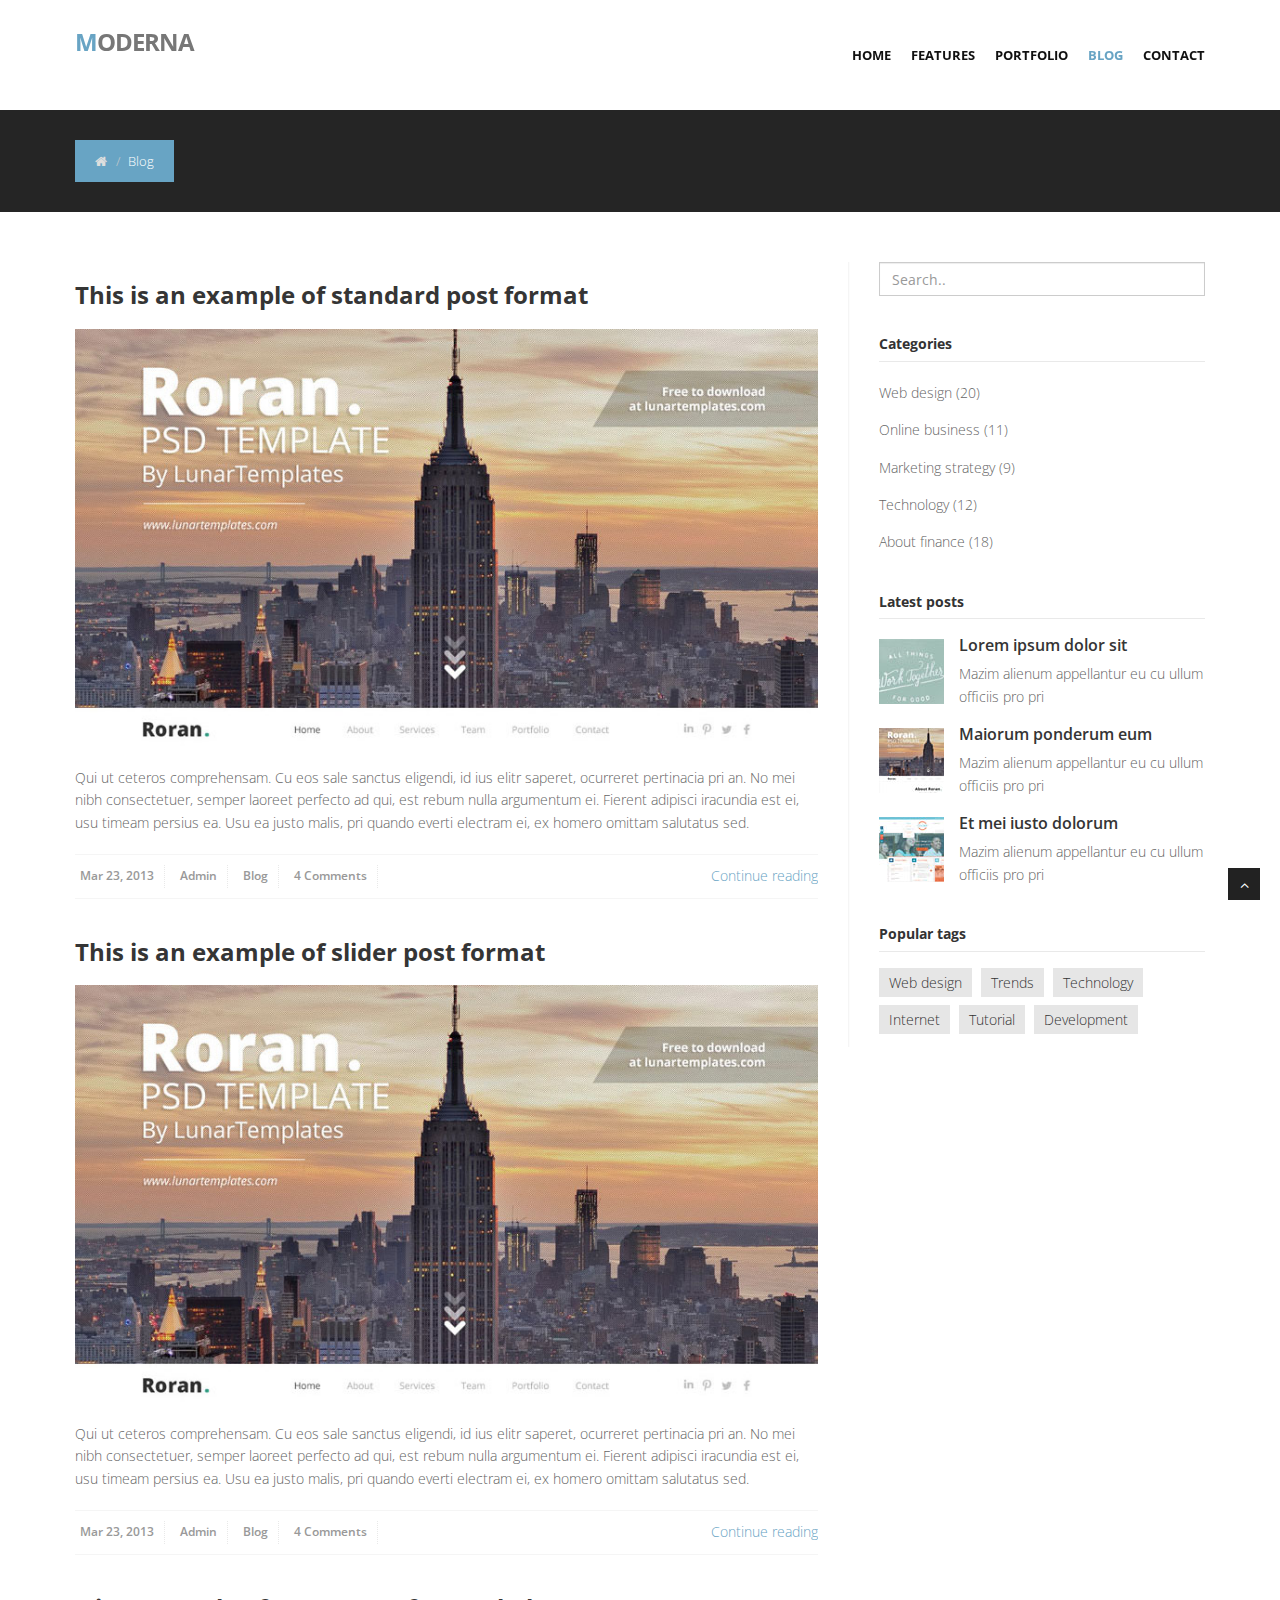
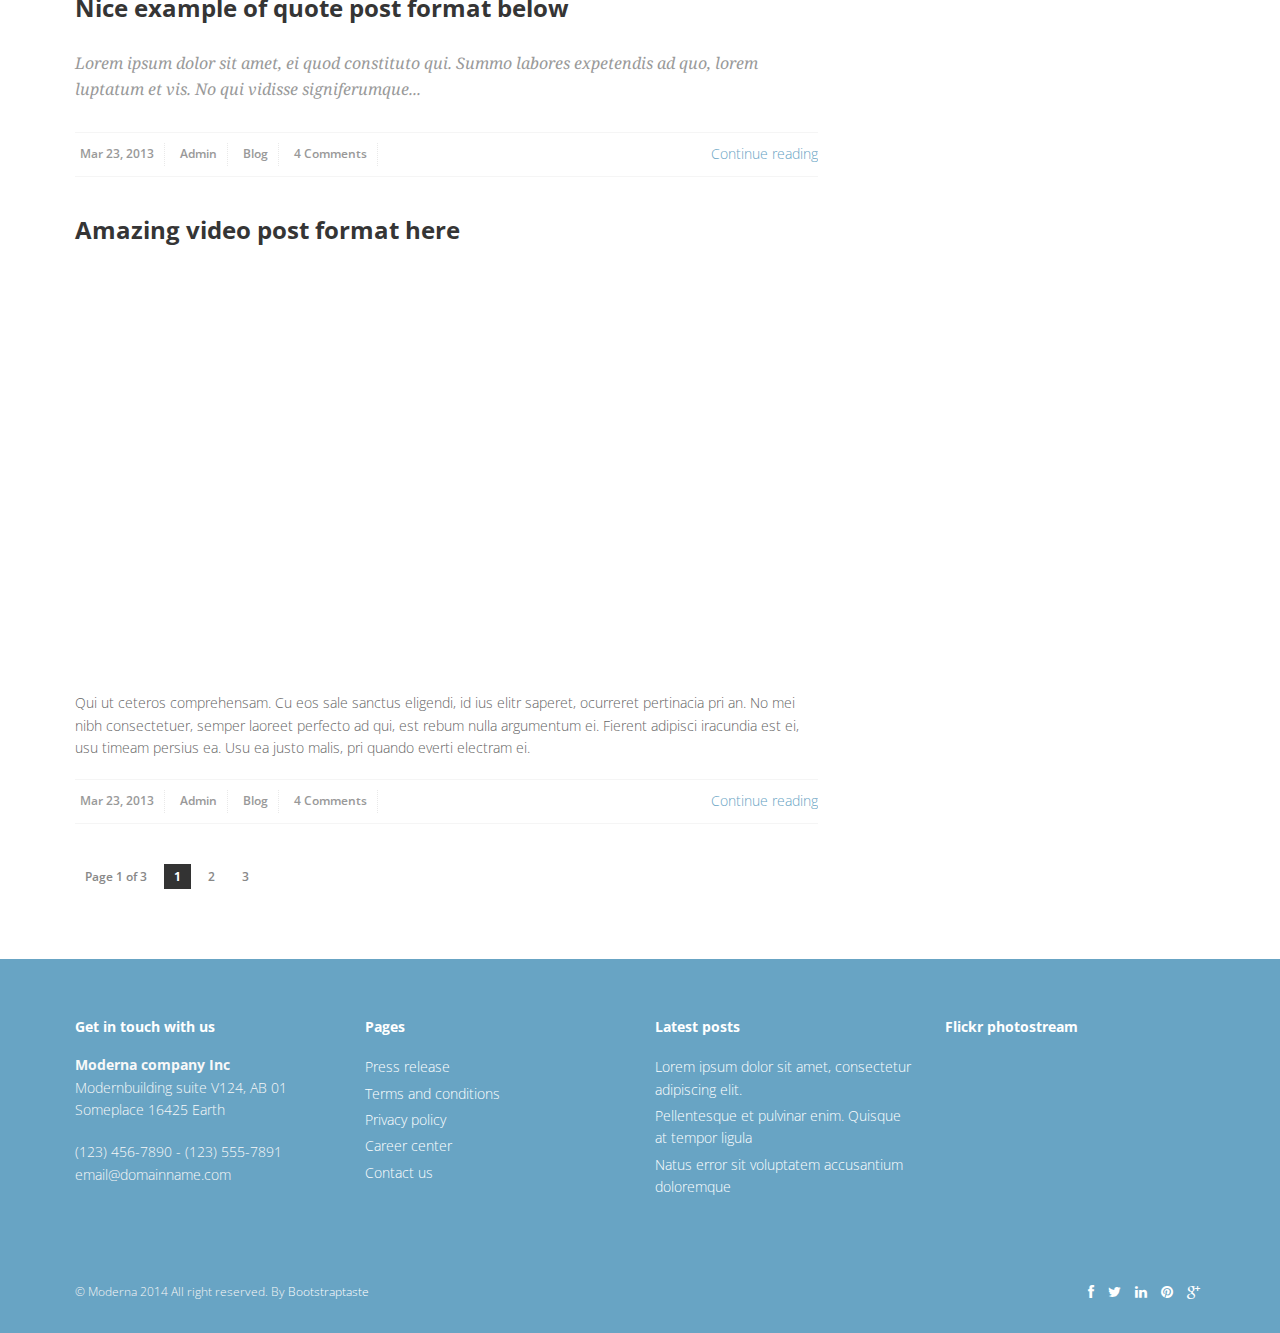
==== blog.html @ 5459f808 "For real changed it to a working template" ====
<!DOCTYPE html>
<html lang="en">
<head>
<meta charset="utf-8">
<title>Moderna - Bootstrap 3 flat corporate template</title>
<meta name="viewport" content="width=device-width, initial-scale=1.0" />
<meta name="description" content="" />
<meta name="author" content="http://bootstraptaste.com" />
<!-- css -->
<link href="css/bootstrap.min.css" rel="stylesheet" />
<link href="css/fancybox/jquery.fancybox.css" rel="stylesheet">
<link href="css/jcarousel.css" rel="stylesheet" />
<link href="css/flexslider.css" rel="stylesheet" />
<link href="css/style.css" rel="stylesheet" />


<!-- Theme skin -->
<link href="skins/default.css" rel="stylesheet" />

<!-- HTML5 shim, for IE6-8 support of HTML5 elements -->
<!--[if lt IE 9]>
      <script src="http://html5shim.googlecode.com/svn/trunk/html5.js"></script>
    <![endif]-->

</head>
<body>
<div id="wrapper">
	<!-- start header -->
	<header>
        <div class="navbar navbar-default navbar-static-top">
            <div class="container">
                <div class="navbar-header">
                    <button type="button" class="navbar-toggle" data-toggle="collapse" data-target=".navbar-collapse">
                        <span class="icon-bar"></span>
                        <span class="icon-bar"></span>
                        <span class="icon-bar"></span>
                    </button>
                    <a class="navbar-brand" href="index.html"><span>M</span>oderna</a>
                </div>
                <div class="navbar-collapse collapse ">
                    <ul class="nav navbar-nav">
                        <li><a href="index.html">Home</a></li>
                        <li class="dropdown ">
                            <a href="#" class="dropdown-toggle " data-toggle="dropdown" data-hover="dropdown" data-delay="0" data-close-others="false">Features <b class=" icon-angle-down"></b></a>
                            <ul class="dropdown-menu">
                                <li><a href="typography.html">Typography</a></li>
                                <li><a href="components.html">Components</a></li>
								<li><a href="pricingbox.html">Pricing box</a></li>
                            </ul>
                        </li>
                        <li><a href="portfolio.html">Portfolio</a></li>
                        <li class="active"><a href="blog.html">Blog</a></li>
                        <li><a href="contact.html">Contact</a></li>
                    </ul>
                </div>
            </div>
        </div>
	</header>
	<!-- end header -->
	<section id="inner-headline">
	<div class="container">
		<div class="row">
			<div class="col-lg-12">
				<ul class="breadcrumb">
					<li><a href="#"><i class="fa fa-home"></i></a><i class="icon-angle-right"></i></li>
					<li class="active">Blog</li>
				</ul>
			</div>
		</div>
	</div>
	</section>
	<section id="content">
	<div class="container">
		<div class="row">
			<div class="col-lg-8">
				<article>
						<div class="post-image">
							<div class="post-heading">
								<h3><a href="#">This is an example of standard post format</a></h3>
							</div>
							<img src="img/dummies/blog/img1.jpg" alt="" />
						</div>
						<p>
							 Qui ut ceteros comprehensam. Cu eos sale sanctus eligendi, id ius elitr saperet, ocurreret pertinacia pri an. No mei nibh consectetuer, semper laoreet perfecto ad qui, est rebum nulla argumentum ei. Fierent adipisci iracundia est ei, usu timeam persius ea. Usu ea justo malis, pri quando everti electram ei, ex homero omittam salutatus sed.
						</p>
						<div class="bottom-article">
							<ul class="meta-post">
								<li><i class="icon-calendar"></i><a href="#"> Mar 23, 2013</a></li>
								<li><i class="icon-user"></i><a href="#"> Admin</a></li>
								<li><i class="icon-folder-open"></i><a href="#"> Blog</a></li>
								<li><i class="icon-comments"></i><a href="#">4 Comments</a></li>
							</ul>
							<a href="#" class="pull-right">Continue reading <i class="icon-angle-right"></i></a>
						</div>
				</article>
				<article>
						<div class="post-slider">
							<div class="post-heading">
								<h3><a href="#">This is an example of slider post format</a></h3>
							</div>
							<!-- start flexslider -->
							<div id="post-slider" class="flexslider">
								<ul class="slides">
									<li>
									<img src="img/dummies/blog/img1.jpg" alt="" />
									</li>
									<li>
									<img src="img/dummies/blog/img2.jpg" alt="" />
									</li>
									<li>
									<img src="img/dummies/blog/img3.jpg" alt="" />
									</li>
								</ul>
							</div>
							<!-- end flexslider -->
						</div>
						<p>
							 Qui ut ceteros comprehensam. Cu eos sale sanctus eligendi, id ius elitr saperet, ocurreret pertinacia pri an. No mei nibh consectetuer, semper laoreet perfecto ad qui, est rebum nulla argumentum ei. Fierent adipisci iracundia est ei, usu timeam persius ea. Usu ea justo malis, pri quando everti electram ei, ex homero omittam salutatus sed.
						</p>
						<div class="bottom-article">
							<ul class="meta-post">
								<li><i class="icon-calendar"></i><a href="#"> Mar 23, 2013</a></li>
								<li><i class="icon-user"></i><a href="#"> Admin</a></li>
								<li><i class="icon-folder-open"></i><a href="#"> Blog</a></li>
								<li><i class="icon-comments"></i><a href="#">4 Comments</a></li>
							</ul>
							<a href="#" class="pull-right">Continue reading <i class="icon-angle-right"></i></a>
						</div>
				</article>
				<article>
						<div class="post-quote">
							<div class="post-heading">
								<h3><a href="#">Nice example of quote post format below</a></h3>
							</div>
							<blockquote>
								<i class="icon-quote-left"></i> Lorem ipsum dolor sit amet, ei quod constituto qui. Summo labores expetendis ad quo, lorem luptatum et vis. No qui vidisse signiferumque...
							</blockquote>
						</div>
						<div class="bottom-article">
							<ul class="meta-post">
								<li><i class="icon-calendar"></i><a href="#"> Mar 23, 2013</a></li>
								<li><i class="icon-user"></i><a href="#"> Admin</a></li>
								<li><i class="icon-folder-open"></i><a href="#"> Blog</a></li>
								<li><i class="icon-comments"></i><a href="#">4 Comments</a></li>
							</ul>
							<a href="#" class="pull-right">Continue reading <i class="icon-angle-right"></i></a>
						</div>
				</article>
				<article>
						<div class="post-video">
							<div class="post-heading">
								<h3><a href="#">Amazing video post format here</a></h3>
							</div>
							<div class="video-container">
								<iframe src="http://player.vimeo.com/video/30585464?title=0&amp;byline=0">
								</iframe>
							</div>
						</div>
						<p>
							 Qui ut ceteros comprehensam. Cu eos sale sanctus eligendi, id ius elitr saperet, ocurreret pertinacia pri an. No mei nibh consectetuer, semper laoreet perfecto ad qui, est rebum nulla argumentum ei. Fierent adipisci iracundia est ei, usu timeam persius ea. Usu ea justo malis, pri quando everti electram ei.
						</p>
						<div class="bottom-article">
							<ul class="meta-post">
								<li><i class="icon-calendar"></i><a href="#"> Mar 23, 2013</a></li>
								<li><i class="icon-user"></i><a href="#"> Admin</a></li>
								<li><i class="icon-folder-open"></i><a href="#"> Blog</a></li>
								<li><i class="icon-comments"></i><a href="#">4 Comments</a></li>
							</ul>
							<a href="#" class="pull-right">Continue reading <i class="icon-angle-right"></i></a>
						</div>
				</article>
				<div id="pagination">
					<span class="all">Page 1 of 3</span>
					<span class="current">1</span>
					<a href="#" class="inactive">2</a>
					<a href="#" class="inactive">3</a>
				</div>
			</div>
			<div class="col-lg-4">
				<aside class="right-sidebar">
				<div class="widget">
					<form class="form-search">
						<input class="form-control" type="text" placeholder="Search..">
					</form>
				</div>
				<div class="widget">
					<h5 class="widgetheading">Categories</h5>
					<ul class="cat">
						<li><i class="icon-angle-right"></i><a href="#">Web design</a><span> (20)</span></li>
						<li><i class="icon-angle-right"></i><a href="#">Online business</a><span> (11)</span></li>
						<li><i class="icon-angle-right"></i><a href="#">Marketing strategy</a><span> (9)</span></li>
						<li><i class="icon-angle-right"></i><a href="#">Technology</a><span> (12)</span></li>
						<li><i class="icon-angle-right"></i><a href="#">About finance</a><span> (18)</span></li>
					</ul>
				</div>
				<div class="widget">
					<h5 class="widgetheading">Latest posts</h5>
					<ul class="recent">
						<li>
						<img src="img/dummies/blog/65x65/thumb1.jpg" class="pull-left" alt="" />
						<h6><a href="#">Lorem ipsum dolor sit</a></h6>
						<p>
							 Mazim alienum appellantur eu cu ullum officiis pro pri
						</p>
						</li>
						<li>
						<a href="#"><img src="img/dummies/blog/65x65/thumb2.jpg" class="pull-left" alt="" /></a>
						<h6><a href="#">Maiorum ponderum eum</a></h6>
						<p>
							 Mazim alienum appellantur eu cu ullum officiis pro pri
						</p>
						</li>
						<li>
						<a href="#"><img src="img/dummies/blog/65x65/thumb3.jpg" class="pull-left" alt="" /></a>
						<h6><a href="#">Et mei iusto dolorum</a></h6>
						<p>
							 Mazim alienum appellantur eu cu ullum officiis pro pri
						</p>
						</li>
					</ul>
				</div>
				<div class="widget">
					<h5 class="widgetheading">Popular tags</h5>
					<ul class="tags">
						<li><a href="#">Web design</a></li>
						<li><a href="#">Trends</a></li>
						<li><a href="#">Technology</a></li>
						<li><a href="#">Internet</a></li>
						<li><a href="#">Tutorial</a></li>
						<li><a href="#">Development</a></li>
					</ul>
				</div>
				</aside>
			</div>
		</div>
	</div>
	</section>
	<footer>
	<div class="container">
		<div class="row">
			<div class="col-lg-3">
				<div class="widget">
					<h5 class="widgetheading">Get in touch with us</h5>
					<address>
					<strong>Moderna company Inc</strong><br>
					 Modernbuilding suite V124, AB 01<br>
					 Someplace 16425 Earth </address>
					<p>
						<i class="icon-phone"></i> (123) 456-7890 - (123) 555-7891 <br>
						<i class="icon-envelope-alt"></i> email@domainname.com
					</p>
				</div>
			</div>
			<div class="col-lg-3">
				<div class="widget">
					<h5 class="widgetheading">Pages</h5>
					<ul class="link-list">
						<li><a href="#">Press release</a></li>
						<li><a href="#">Terms and conditions</a></li>
						<li><a href="#">Privacy policy</a></li>
						<li><a href="#">Career center</a></li>
						<li><a href="#">Contact us</a></li>
					</ul>
				</div>
			</div>
			<div class="col-lg-3">
				<div class="widget">
					<h5 class="widgetheading">Latest posts</h5>
					<ul class="link-list">
						<li><a href="#">Lorem ipsum dolor sit amet, consectetur adipiscing elit.</a></li>
						<li><a href="#">Pellentesque et pulvinar enim. Quisque at tempor ligula</a></li>
						<li><a href="#">Natus error sit voluptatem accusantium doloremque</a></li>
					</ul>
				</div>
			</div>
			<div class="col-lg-3">
				<div class="widget">
					<h5 class="widgetheading">Flickr photostream</h5>
					<div class="flickr_badge">
						<script type="text/javascript" src="http://www.flickr.com/badge_code_v2.gne?count=8&amp;display=random&amp;size=s&amp;layout=x&amp;source=user&amp;user=34178660@N03"></script>
					</div>
					<div class="clear">
					</div>
				</div>
			</div>
		</div>
	</div>
	<div id="sub-footer">
		<div class="container">
			<div class="row">
				<div class="col-lg-6">
					<div class="copyright">
						<p>
							<span>&copy; Moderna 2014 All right reserved. By </span><a href="http://bootstraptaste.com" target="_blank">Bootstraptaste</a>
						</p>
					</div>
				</div>
				<div class="col-lg-6">
					<ul class="social-network">
						<li><a href="#" data-placement="top" title="Facebook"><i class="fa fa-facebook"></i></a></li>
						<li><a href="#" data-placement="top" title="Twitter"><i class="fa fa-twitter"></i></a></li>
						<li><a href="#" data-placement="top" title="Linkedin"><i class="fa fa-linkedin"></i></a></li>
						<li><a href="#" data-placement="top" title="Pinterest"><i class="fa fa-pinterest"></i></a></li>
						<li><a href="#" data-placement="top" title="Google plus"><i class="fa fa-google-plus"></i></a></li>
					</ul>
				</div>
			</div>
		</div>
	</div>
	</footer>
</div>
<a href="#" class="scrollup"><i class="fa fa-angle-up active"></i></a>
<!-- javascript
    ================================================== -->
<!-- Placed at the end of the document so the pages load faster -->
<script src="js/jquery.js"></script>
<script src="js/jquery.easing.1.3.js"></script>
<script src="js/bootstrap.min.js"></script>
<script src="js/jquery.fancybox.pack.js"></script>
<script src="js/jquery.fancybox-media.js"></script>
<script src="js/google-code-prettify/prettify.js"></script>
<script src="js/portfolio/jquery.quicksand.js"></script>
<script src="js/portfolio/setting.js"></script>
<script src="js/jquery.flexslider.js"></script>
<script src="js/animate.js"></script>
<script src="js/custom.js"></script>
</body>
</html>
---- css/style.css ----
/* ==== Google font ==== */
@import url('http://fonts.googleapis.com/css?family=Noto+Serif:400,400italic,700|Open+Sans:300,400,600,700');

/* === prettify === */
@import url('../js/google-code-prettify/prettify.css');
/* === fontawesome === */
@import url('font-awesome.css');
/* === custom icon === */
@import url('custom-fonts.css');
/* ==== overwrite bootstrap standard ==== */
@import url('overwrite.css');
@import url('animate.css');

/* ===================================
1. General
==================================== */

body {
	font-family:'Open Sans', Arial, sans-serif;
	font-size:14px;
	font-weight:300;
	line-height:1.6em;
	color:#656565;
}

a:active {
	outline:0;
}

.clear {
	clear:both;
}

h1,h2, h3, h4, h5, h6 {
	font-family:'Open Sans', Arial, sans-serif;
	font-weight:700;
	line-height:1.1em;
	color:#333;
	margin-bottom: 20px;
}

/* ===================================
2. layout
==================================== */

.container {
	padding:0 20px 0 20px;
	position:relative;
}

#wrapper{
	width:100%;
	margin:0;	
	padding:0;
}


.row,.row-fluid {
	margin-bottom:30px;
}

.row .row,.row-fluid .row-fluid{
	margin-bottom:30px;
}

.row.nomargin,.row-fluid.nomargin {
	margin-bottom:0;
}



/* ===================================
3. Responsive media
==================================== */

.video-container,.map-container,.embed-container 		{ position:relative; margin:0 0 15px 0;	padding-bottom:51%; padding-top:30px; height:0; overflow:hidden; border:none; }
.embed-container iframe,
.embed-container object,
.embed-container embed,
.video-container iframe,
.map-container iframe,
.map-container object,
.map-container embed,
.video-container object,  
.video-container embed 					{ position:absolute; top:0; left:0; width:100%; height:100%; }
iframe {
	border:none;
}

img.img-polaroid {
	margin:0 0 20px 0;
}
.img-box {
	max-width:100%;
}
/* ===================================
4. Header
==================================== */

/* --- header -- */


header .navbar {
    margin-bottom: 0;
}

.navbar-default {
    border: none;
}

.navbar-brand {
    color: #222;
	text-transform: uppercase;
    font-size: 24px;
    font-weight: 700;
    line-height: 1em;
	letter-spacing: -1px;
    margin-top: 30px;
    padding: 0 0 0 15px;
}


header .navbar-collapse  ul.navbar-nav {
    float: right;
    margin-right: 0;
}

header .navbar-default{
    background-color: #fff;
}

header .nav li a:hover,
header .nav li a:focus,
header .nav li.active a,
header .nav li.active a:hover,
header .nav li a.dropdown-toggle:hover,
header .nav li a.dropdown-toggle:focus,
header .nav li.active ul.dropdown-menu li a:hover,
header .nav li.active ul.dropdown-menu li.active a{
    -webkit-transition: all .3s ease;
    -moz-transition: all .3s ease;
    -ms-transition: all .3s ease;
    -o-transition: all .3s ease;
    transition: all .3s ease;
}


header .navbar-default .navbar-nav > .open > a,
header .navbar-default .navbar-nav > .open > a:hover,
header .navbar-default .navbar-nav > .open > a:focus {
    -webkit-transition: all .3s ease;
    -moz-transition: all .3s ease;
    -ms-transition: all .3s ease;
    -o-transition: all .3s ease;
    transition: all .3s ease;
}


header .navbar {
    min-height: 100px;
}

header .navbar-nav > li  {
    padding-bottom: 30px;
    padding-top: 30px;
}

header  .navbar-nav > li > a {
    padding-bottom: 6px;
    padding-top: 5px;
    margin-left: 2px;
    line-height: 30px;
	font-weight: 700;
    -webkit-transition: all .3s ease;
    -moz-transition: all .3s ease;
    -ms-transition: all .3s ease;
    -o-transition: all .3s ease;
    transition: all .3s ease;
}


.dropdown-menu li a:hover {
    color: #fff !important;
}

header .nav .caret {
    border-bottom-color: #f5f5f5;
    border-top-color: #f5f5f5;
}
.navbar-default .navbar-nav > .active > a,
.navbar-default .navbar-nav > .active > a:hover,
.navbar-default .navbar-nav > .active > a:focus {
  background-color: #fff;
}
.navbar-default .navbar-nav > .open > a,
.navbar-default .navbar-nav > .open > a:hover,
.navbar-default .navbar-nav > .open > a:focus {
  background-color:  #fff;
}	
	

.dropdown-menu  {
    box-shadow: none;
    border-radius: 0;
	border: none;
}

.dropdown-menu li:last-child  {
	padding-bottom: 0 !important;
	margin-bottom: 0;
}

header .nav li .dropdown-menu  {
   padding: 0;
}

header .nav li .dropdown-menu li a {
   line-height: 28px;
   padding: 3px 12px;
}

/* --- menu --- */

header .navigation {
	float:right;
}

header ul.nav li {
	border:none;
	margin:0;
}

header ul.nav li a {	
	font-size:12px;
	border:none;
	font-weight:700;
	text-transform:uppercase;
}

header ul.nav li ul li a {	
	font-size:12px;
	border:none;
	font-weight:300;
	text-transform:uppercase;
}


.navbar .nav > li > a {
  color: #111;
  text-shadow: none;
}

.navbar .nav a:hover {
	background:none;
}

.navbar .nav > .active > a,.navbar .nav > .active > a:hover {
	background:none;
	font-weight:700;
}

.navbar .nav > .active > a:active,.navbar .nav > .active > a:focus {
	background:none;
	outline:0;
	font-weight:700;
}

.navbar .nav li .dropdown-menu {
	z-index:2000;
}

header ul.nav li ul {
	margin-top:1px;
}
header ul.nav li ul li ul {
	margin:1px 0 0 1px;
}
.dropdown-menu .dropdown i {
	position:absolute;
	right:0;
	margin-top:3px;
	padding-left:20px;
}

.navbar .nav > li > .dropdown-menu:before {
  display: inline-block;
  border-right: none;
  border-bottom: none;
  border-left: none;
  border-bottom-color: none;
  content:none;
}



ul.nav li.dropdown a {
	z-index:1000;
	display:block;
}

 select.selectmenu {
	display:none;
}

/* ===================================
5. Section: Featured
==================================== */

#featured{
	width: 100%;
	background:#fcfcfc;
	position:relative;
	margin:0;
	padding:0;
}

/* ===================================
6. Sliders
==================================== */
/* --- flexslider --- */

#featured .flexslider {
	padding:0;
	margin: 50px 0 30px; 
	background: #fff; 
	position: relative; 
	zoom: 1;
}

.flex-caption {background:none; -ms-filter:progid:DXImageTransform.Microsoft.gradient(startColorstr=#4C000000,endColorstr=#4C000000); filter:progid:DXImageTransform.Microsoft.gradient(startColorstr=#4C000000,endColorstr=#4C000000); zoom: 1;}
.flex-caption { bottom: 35px; background-color: rgba(0, 0, 0, 0.8); color: #fff; margin: 0; padding: 25px 25px 25px 30px; position: absolute; right: 0; width: 295px;}
.flex-caption h3 {color: #fff; letter-spacing: 1px; margin-bottom: 8px; text-transform: uppercase;}
.flex-caption p {margin: 0 0 15px;}



/* ===================================
7. Section: call action
==================================== */
section.callaction {
	background:#f9f9f9;
	padding:50px 0 0 0;
}



/* ===================================
8. Section: Content
==================================== */

#content {
	position:relative;
	background:#fff;
	padding:50px 0 40px 0;
}

#content img {
	max-width:100%;
	height:auto;
}

/* --- Call to action --- */

.cta-text {
	text-align: center;
	margin-top:10px;
}


.big-cta .cta {
	margin-top:10px;
}

/* --- box --- */

.box {
	width: 100%;
}
.box-gray  {
	background: #f8f8f8;
	padding: 20px 20px 30px;
}
.box-gray  h4,.box-gray  i {
	margin-bottom: 20px;
}
.box-bottom {
	padding: 20px 0;
	text-align: center;
}
.box-bottom a {
	color: #fff;
	font-weight: 700;
}
.box-bottom a:hover {
	color: #eee;
	text-decoration: none;
}


/* ===================================
9. Section: Bottom
==================================== */

#bottom {
	background:#fcfcfc;
	padding:50px 0 0;

}
/* twitter */
#twitter-wrapper {
    text-align: center;
    width: 70%;
    margin: 0 auto;
}
#twitter em {
    font-style: normal;
    font-size: 13px;
}

#twitter em.twitterTime a {
	font-weight:600;
}

#twitter ul {
    padding: 0;
	list-style:none;
}
#twitter ul li {
    font-size: 20px;
    line-height: 1.6em;
    font-weight: 300;
    margin-bottom: 20px;
    position: relative;
    word-break: break-word;
}


/* ===================================
10. Inner - Section: page headline
==================================== */

#inner-headline{
	background:#252525;
	position:relative;
	margin:0;
	padding:0;
	color:#fefefe;
}


#inner-headline .inner-heading h2 {
	color:#fff;
	margin:20px 0 0 0;
}

/* --- breadcrumbs --- */
#inner-headline ul.breadcrumb {
	margin:30px 0 0;
	float:left;
}

#inner-headline ul.breadcrumb li {
	margin-bottom:0;
	padding-bottom:0;
}
#inner-headline ul.breadcrumb li {
	font-size:13px;
	color:#fff;
}

#inner-headline ul.breadcrumb li i{
	color:#dedede;
}

#inner-headline ul.breadcrumb li a {
	color:#fff;
}

ul.breadcrumb li a:hover {
	text-decoration:none;
}

/* ============================
11. Forms
============================= */

/* --- contact form  ---- */
form#contactform input[type="text"] {
  width: 100%;
  border: 1px solid #f5f5f5;
  min-height: 40px;
  padding-left:20px;
  font-size:13px;
  padding-right:20px;
  -webkit-box-sizing: border-box;
     -moz-box-sizing: border-box;
          box-sizing: border-box;

}

form#contactform textarea {
border: 1px solid #f5f5f5;
  width: 100%;
  padding-left:20px;
  padding-top:10px;
  font-size:13px;
  padding-right:20px;
  -webkit-box-sizing: border-box;
     -moz-box-sizing: border-box;
          box-sizing: border-box;

}

form#contactform .validation {
	font-size:11px;
}

#sendmessage {
	border:1px solid #e6e6e6;
	background:#f6f6f6;
	display:none;
	text-align:center;
	padding:15px 12px 15px 65px;
	margin:10px 0;
	font-weight:600;
	margin-bottom:30px;

}

#sendmessage.show,.show  {
	display:block;
}

/* --- comment form ---- */
form#commentform input[type="text"] {
  width: 100%;
  min-height: 40px;
  padding-left:20px;
  font-size:13px;
  padding-right:20px;
  -webkit-box-sizing: border-box;
     -moz-box-sizing: border-box;
          box-sizing: border-box;
	-webkit-border-radius: 2px 2px 2px 2px;
		-moz-border-radius: 2px 2px 2px 2px;
			border-radius: 2px 2px 2px 2px;

}

form#commentform textarea {
  width: 100%;
  padding-left:20px;
  padding-top:10px;
  font-size:13px;
  padding-right:20px;
  -webkit-box-sizing: border-box;
     -moz-box-sizing: border-box;
          box-sizing: border-box;
	-webkit-border-radius: 2px 2px 2px 2px;
		-moz-border-radius: 2px 2px 2px 2px;
			border-radius: 2px 2px 2px 2px;
}


/* --- search form --- */
.search{
	float:right;
	margin:35px 0 0;
	padding-bottom:0;
}

#inner-headline form.input-append {
	margin:0;
	padding:0;
}



/* ===============================
12. Portfolio
================================ */

.work-nav #filters {
	margin: 0;
	padding: 0;
	list-style: none;
}

.work-nav #filters li {
	margin: 0 10px 30px 0;
	padding: 0;
	float:left;
}

.work-nav #filters li a {
	color: #7F8289;
	font-size: 16px;
	display: block;	
}

.work-nav #filters li a:hover {

}

.work-nav #filters li a.selected {
	color: #DE5E60;
}

#thumbs {
	margin: 0;
	padding: 0;	
}

#thumbs li {
	list-style-type: none;
}

.item-thumbs {
	position: relative;
	overflow: hidden;
	margin-bottom: 30px;
	cursor: pointer;
}

.item-thumbs a + img {
	width: 100%;	
}

.item-thumbs .hover-wrap {
	position: absolute;
	display: block;
	width: 100%;
	height: 100%;
	
	opacity: 0;
	filter: alpha(opacity=0);
	
	-webkit-transition: all 450ms ease-out 0s;	
	   -moz-transition: all 450ms ease-out 0s;
		 -o-transition: all 450ms ease-out 0s;
		    transition: all 450ms ease-out 0s;
		  
	-webkit-transform: rotateY(180deg) scale(0.5,0.5);
	   -moz-transform: rotateY(180deg) scale(0.5,0.5);
		-ms-transform: rotateY(180deg) scale(0.5,0.5);
		 -o-transform: rotateY(180deg) scale(0.5,0.5);
			transform: rotateY(180deg) scale(0.5,0.5);	
}

.item-thumbs:hover .hover-wrap,
.item-thumbs.active .hover-wrap {
	opacity: 1;
	filter: alpha(opacity=100);
	
	-webkit-transform: rotateY(0deg) scale(1,1);
	   -moz-transform: rotateY(0deg) scale(1,1);
		-ms-transform: rotateY(0deg) scale(1,1);
		 -o-transform: rotateY(0deg) scale(1,1);
		    transform: rotateY(0deg) scale(1,1);
}

.item-thumbs .hover-wrap .overlay-img {
	position: absolute;
	width: 50%;
	height: 100%;
	opacity: 0.80;
	filter: alpha(opacity=80);
	background: #000;
}

.item-thumbs .hover-wrap .overlay-img-thumb {
	position: absolute;
	border-radius: 60px;
	top: 50%;
	left: 50%;
	margin: -16px 0 0 -16px;
	color: #fff;
	font-size: 32px;
	line-height: 1em;	
	opacity: 1;
	filter: alpha(opacity=100);
}


/* --- Portolio filter --- */

ul.portfolio-categ{
	margin:10px 0 30px 0;
	padding:0;
	float:left;
	list-style:none;
}

ul.portfolio-categ li{
	margin:0;
	padding:0 20px 0 0;
	float:left;
	list-style:none;
	font-size:13px;
	font-weight:600;
}

ul.portfolio-categ li a{
	display:block;
	padding:35x 0 35x 0;
	color:#353535;
}

ul.portfolio-categ li.active a:hover, ul.portfolio-categ li a:hover,ul.portfolio-categ li a:focus,ul.portfolio-categ li a:active {
	text-decoration:none;
	outline:0;
}
    


/* --- portfolio detail --- */
.top-wrapper {
	margin-bottom:20px;
}

/* ===============================
13. Elements
================================ */

/* --- blockquote --- */
blockquote {
	font-size:16px;
	font-weight:400;
	font-family:'Noto Serif', serif;
	font-style:italic;
	padding-left:0;
	color:#a2a2a2;
	line-height:1.6em;
	border:none;
}

blockquote cite 							{ display:block; font-size:12px; color:#666; margin-top:10px; }
blockquote cite:before 					{ content:"\2014 \0020"; }
blockquote cite a,
blockquote cite a:visited,
blockquote cite a:visited 				{ color:#555; }

/* --- pullquotes --- */

.pullquote-left {
	display:block;
	color:#a2a2a2;
	font-family:'Noto Serif', serif;
	font-size:14px;
	line-height:1.6em;
	padding-left:20px;
}

.pullquote-right {
	display:block;
	color:#a2a2a2;
	font-family:'Noto Serif', serif;
	font-size:14px;
	line-height:1.6em;
	padding-right:20px;
}

/* --- button --- */
.btn-theme {
	color: #fff;
}
.btn-theme:hover {
	color: #eee;
}

/* --- list style --- */

ul.general {
	list-style:none;
	margin-left:0;
}

ul.link-list{
	margin:0;
	padding:0;
	list-style:none;
}

ul.link-list li{
	margin:0;
	padding:2px 0 2px 0;
	list-style:none;
}

footer ul.link-list li a{
	color:#fff;
}
footer ul.link-list li a:hover {
	color:#eee;
}
/* --- Heading style --- */

h4.heading {
	font-weight:700;
}

.heading { margin-bottom: 30px; }

.heading {
	position: relative;
	
}


.widgetheading {
	width:100%;

	padding:0;
}

#bottom .widgetheading {
	position: relative;
	border-bottom: #e6e6e6 1px solid;
	padding-bottom: 9px;
}

aside .widgetheading {
	position: relative;
	border-bottom: #e9e9e9 1px solid;
	padding-bottom: 9px;
}

footer .widgetheading {
	position: relative;
}

footer .widget .social-network {
	position:relative;
}


#bottom .widget .widgetheading span, aside .widget .widgetheading span, footer .widget .widgetheading span {	
	position: absolute;
	width: 60px;
	height: 1px;
	bottom: -1px;
	right:0;

}

/* --- Map --- */
.map{
	position:relative;
	margin-top:-50px;
	margin-bottom:40px;
}

.map iframe{
	width:100%;
	height:450px;
	border:none;
}

.map-grid iframe{
	width:100%;
	height:350px;
	border:none;
	margin:0 0 -5px 0;
	padding:0;
}

/* --- our team --- */

ul.team-detail{
	margin:-10px 0 0 0;
	padding:0;
	list-style:none;
}

ul.team-detail li{
	border-bottom:1px dotted #e9e9e9;
	margin:0 0 15px 0;
	padding:0 0 15px 0;
	list-style:none;
}

ul.team-detail li label {
	font-size:13px;
}

ul.team-detail li h4, ul.team-detail li label{
	margin-bottom:0;
}

ul.team-detail li ul.social-network {
	border:none;
	margin:0;
	padding:0;
}

ul.team-detail li ul.social-network li {
	border:none;	
	margin:0;
}
ul.team-detail li ul.social-network li i {
	margin:0;
}

/* --- Pricing box --- */


.pricing-title{
	background:#fff;
	text-align:center;
	padding:10px 0 10px 0;
}

.pricing-title h3{
	font-weight:600;
	margin-bottom:0;
}

.pricing-offer{
	background: #fcfcfc;
	text-align: center;
	padding:40px 0 40px 0;
	font-size:18px;
	border-top:1px solid #e6e6e6;
	border-bottom:1px solid #e6e6e6;
}

.pricing-box.special .pricing-offer{
	color:#fff;
}

.pricing-offer strong{
	font-size:78px;
	line-height:89px;
}

.pricing-offer sup{
	font-size:28px;
}

.pricing-content{
	background: #fff;
	text-align:center;
	font-size:14px;
}

.pricing-content strong{
color:#353535;
}

.pricing-content ul{
	list-style:none;
	padding:0;
	margin:0;
}

.pricing-content ul li{
	border-bottom:1px solid #e9e9e9;
	list-style:none;
	padding:15px 0 15px 0;
	margin:0 0 0 0;
	color: #888;
}

.pricing-action{
	margin:0;
	background: #fcfcfc;
	text-align:center;
	padding:20px 0 30px 0;
}

.pricing-wrapp{
	margin:0 auto;
	width:100%;
	background:#fd0000;
}

/* --- pricing box alt 1 --- */
.pricing-box-alt {
border: 1px solid #e6e6e6;
	background:#fcfcfc;
	position:relative;
	margin:0 0 20px 0;
	padding:0;
  -webkit-box-shadow: 0 2px 0 rgba(0,0,0,0.03);
  -moz-box-shadow: 0 2px 0 rgba(0,0,0,0.03);
  box-shadow: 0 2px 0 rgba(0,0,0,0.03);
  -webkit-box-sizing: border-box;
  -moz-box-sizing: border-box;
  box-sizing: border-box;
}

.pricing-box-alt .pricing-heading {
	background: #fcfcfc;
	text-align: center;
	padding:40px 0 0px 0;
	display:block;
}
.pricing-box-alt.special .pricing-heading {
	background: #fcfcfc;
	text-align: center;
	padding:40px 0 1px 0;
	border-bottom:none;
	display:block;
	color:#fff;
}
.pricing-box-alt.special .pricing-heading h3 {
	color:#fff;
}

.pricing-box-alt .pricing-heading h3 strong {
	font-size:32px;
	font-weight:700;
	letter-spacing:-1px;
}
.pricing-box-alt .pricing-heading h3 {
	font-size:32px;
	font-weight:300;
	letter-spacing:-1px;
}

.pricing-box-alt .pricing-terms {
	text-align: center;
	background:#333;
	display:block;
	overflow:hidden;
	padding:30px 0 20px;
}

.pricing-box-alt .pricing-terms  h6 {
	font-style:italic;
	margin-top:10px;
	color:#fff;
	
	font-family:'Noto Serif', serif;
}

.pricing-box-alt .icon .price-circled {
    margin: 10px 10px 10px 0;
    display: inline-block !important;
    text-align: center !important;
    color: #fff;
    width: 68px;
    height: 68px;
	padding:12px;
    font-size: 16px;
	font-weight:700;
    line-height: 68px;
    text-shadow:none;
    cursor: pointer;
    background-color: #888;
    border-radius: 64px;
    -moz-border-radius: 64px;
    -webkit-border-radius: 64px;
}

.pricing-box-alt  .pricing-action{
	margin:0;
	text-align:center;
	padding:30px 0 30px 0;
}


/* ===============================
14. Blog & article
================================ */

article{
	margin-bottom:40px;
}

article .post-heading h3 {
	margin-bottom:20px;
}

article .post-heading h3 a {
	font-weight:700;
	color:#353535;
}

article .post-heading h3 a:hover {
	text-decoration:none;
}


/* --- post meta --- */
.post-meta {
	background:#fcfcfc;
	border:1px solid #e6e6e6;
	border-top:none;
	text-align:center;
}

.post-meta .format {
	border-bottom:1px solid #e6e6e6;
	padding:10px 0 10px;
}

.post-meta i{
	margin:0;
}

.post-meta .date {
	border-bottom:1px solid #e6e6e6;
	padding:10px 0 10px;
}

.post-meta .date span {
	text-align:center;
	color:#999;
	font-size:12px;
	font-weight:600;
}

.post-meta .comments {
	padding:10px 0 10px;
}

.post-meta .comments a {
	color:#999;
	font-size:12px;
	font-weight:700;
}

.post-meta .comments a:hover {
	text-decoration:none;
}

/* --- post format --- */

.post-image {
	margin-bottom:20px;
}

.post-quote {
	margin-bottom:20px;
}

.post-video {
	margin-bottom:20px;
}

.post-audio {
	margin-bottom:20px;
}

.post-link {
	margin-bottom:20px;
}

.post-slider {
	margin-bottom:20px;
}


.post-quote blockquote {
	font-size:16px;
	color:#999;
	font-family:'Noto Serif', serif;
	font-style:italic;
	line-height:1.6em;
}


.post-image img:hover {
  -webkit-box-shadow: 0 0 2px #979797;
     -moz-box-shadow: 0 0 2px #979797;
          box-shadow: 0 0 2px #979797;	
  -webkit-transition: all 1s ease-in-out;
  -moz-transition: all 1s ease-in-out;
  -o-transition: all 1s ease-in-out;
  transition: all 1s ease-in-out;
}

ul.meta-post{
	float:left;
	margin: 0;
	padding:0;
	list-style:none;
}

ul.meta-post li{
	float:left;
	margin:0 10px 0 0;
	padding:0;
	list-style:none;
	border-right:1px dotted #e9e9e9;
	padding-right:10px;
}

ul.meta-post li i {
	float:left;
	font-size:12px;
	margin:2px 5px 0 0;
}

ul.meta-post li a{
	color:#999;
	float:left;
	font-size:12px;
	font-weight:600;
}

/* --- single post --- */
.bottom-article{
	overflow: hidden;
	border-top:1px solid #f5f5f5;
	border-bottom:1px solid #f5f5f5;
	padding:10px 0 10px 0;
	margin-top:20px;
}

/* --- author info --- */

.about-author {
	border:1px solid #f5f5f5;
	padding:20px;
	float:left;
	margin-bottom:5px;
}

.about-author h5 {
	margin-bottom:10px;
}



/* --- Comment --- */

.comment-area {
	float:left;
	width:100%;
	margin-top:30px;	
}


.media-content{
	overflow:hidden;
	margin-left:12px;
	border-bottom:1px dotted #d5d5d5;
	padding-bottom:20px;
}

.media-content h6 {
	font-size:14px;
	font-weight:700;
}

.media-content span{
	color:#a9a9a9;
	font-size:14px;
	font-weight:300;
}

.comment-area .thumbnail > img {
  display: block;
	width:60px;
	height:60px;
}
.filter-list{
	margin-top:20px;
}

/* --- pagination --- */

#pagination a,
#pagination span {
    display: block;
    float: left;
    margin: 0 7px 0 0;
    padding: 7px 10px 6px 10px;
    font-size: 12px;
    line-height:12px;
    color: #888;
	font-weight:600;
}

#pagination a:hover {
    color: #fff;
	text-decoration:none;
}

#pagination span.current {
    background: #333;
    color: #fff;
    font-weight: bold;
}


/* ===============================
15. Aside, sidebar
================================ */

aside{
	position:relative;
	margin-bottom:40px;
}

.sidebar-nav{
	float:left;
	width:100%;
}

.right-sidebar{
	border-left:1px solid #f5f5f5;
	padding:0 0 0 30px;
-webkit-box-shadow:inset 1px 0 0 0 rgba(0,0,0,.01);
box-shadow:inset 1px 0 0 0 rgba(0,0,0,.01);

}


.left-sidebar{
	border-right:1px solid #f5f5f5;
	padding:0 30px 0 0;
-webkit-box-shadow:inset 1px 0 0 0 rgba(0,0,0,.01);
box-shadow:inset 1px 0 0 0 rgba(0,0,0,.01);
}


.left-sidebar .widget h3, .left-sidebar .widget .widget-content{
	padding-right:20px;
}



aside .widget {
	margin-bottom:40px;
}


ul.cat, ul.recent, ul.folio-detail, ul.contact-info{
	margin:0;
	padding:0;
	list-style:none;
}

ul.cat li, ul.recent li, ul.folio-detail li, ul.contact-info li{
	margin:0 0 15px 0;
	list-style:none;
}

ul.cat li a, ul.folio-detail li a{
	color:#656565;
}

ul.folio-detail li label{
	display:inline;
	cursor:default;
	color:#353535;
	font-weight:bold;
}

.widget ul.recent li {
	margin-bottom:20px;
}

ul.recent li h6 {
	margin:0 0 10px 0;
}

ul.recent li h6 a{
	color:#353535;
	font-size:16px;
	font-weight:600;
}


.widget ul.tags {
	list-style:none;
	margin:0;
	margin-left: 0;
	padding-left:0;
}

.widget ul.tags li {
	margin:0 5px 15px 0;
	display:inline-block;
}


.widget ul.tags li a {
	background:#e6e6e6;
	color:#333;
	padding:5px 10px;
}

.widget ul.tags li a:hover {
	text-decoration:none;
	color:#fff;
}

/* ===== Widgets ===== */

/* --- flickr --- */
.widget .flickr_badge {
	width:100%;
}
.widget .flickr_badge img { margin: 0 9px 20px 0; }

footer .widget .flickr_badge {
    width: 100%;
}
footer .widget .flickr_badge img {
    margin: 0 9px 20px 0;
}

.flickr_badge img {
    width: 50px;
    height: 50px;
    float: left;
	margin: 0 9px 20px 0;
}

/* --- latest tweet widget --- */

.twitter ul{
	margin-left:0;
	list-style:none;
}

.twitter  img{
    float: left;
    margin-right: 15px;
}
.twitter span.tweet_time{
    display: block;
    padding-bottom: 5px;

}
.twitter li{    
    border-bottom: 1px dashed #efefef;    
    padding-bottom: 20px;
    margin-bottom: 20px;
    list-style: none;
}
.twitter li:last-child{border: none;}

/* --- Recent post widget --- */

.recent-post{
	margin:20px 0 0 0;
	padding:0;
	line-height:18px;
}

.recent-post h5 a:hover {
	text-decoration:none;
}

.recent-post .text h5 a {
	color:#353535;
}


ul.time-post{
	float:left;
	width:120px;
	padding:0;
	list-style:none;
	margin:0 20px 0 0;
	text-align:center;
	color: #0e0f0f;
}

ul.time-post li{
	float:none;
	background:#f8f8f8;
	list-style:none;
	margin:0 0 2px 0;
	padding:0;
}

ul.time-post li a img:hover{
	opacity: 0.8; 
	/* For IE 5-7 */
	filter: progid:DXImageTransform.Microsoft.Alpha(Opacity=80);
	/* For IE 8 8 */
	-MS-filter: "progid:DXImageTransform.Microsoft.Alpha(Opacity=80)";	
}
 	
ul.time-post li.time{
	float:none;
	padding:5px 0 5px 0;
	text-shadow: none;	
}

.recent-post ul.time-post li.time{
	color:#121214;
}

.post-meta{
	margin-bottom:20px;
}

.post-meta span{
	padding:0 10px 0 10px;
	margin-bottom:10px;
}

.post-meta span a{
	color:#919191;
}

.post-meta strong{
	font-weight:200px;
	color:#c7c7c7;
}

.item .text {
	margin-left:140px;
	margin-bottom:20px;
}

/* ===============================
16. Footer
================================ */

footer{
	padding:50px 0 0 0;
	color:#f8f8f8;
}

footer a {
	color:#fff;
}

footer a:hover {
	color:#eee;
}

footer h1, footer h2, footer h3, footer h4, footer h5, footer h6{
	color:#fff;
}

footer address {
	line-height:1.6em;
}

footer h5 a:hover, footer a:hover {
	text-decoration:none;
}

ul.social-network {
	list-style:none;
	margin:0;
}

ul.social-network li {
	display:inline;
	margin: 0 5px;
}

#sub-footer{
	text-shadow:none;
	color:#f5f5f5;
	padding:0;
	padding-top:30px;
	margin:20px 0 0 0;
}

#sub-footer p{
	margin:0;
	padding:0;
}

#sub-footer span{
	color:#f5f5f5;
}

.copyright {
	text-align:left;
	font-size:12px;
}

#sub-footer ul.social-network {
	float:right;
}


/* ===============================
 Live preview purpose
================================ */
/* --- buttons --- */

.bs-docs-example {
	margin:0 0 10px 0;
}

.demobtn a.btn {
	margin:0 10px 10px 0;
}

section.demogrid .col-lg-1,section.demogrid .col-lg-2,section.demogrid .col-lg-3,section.demogrid .col-lg-4,section.demogrid .col-lg-5,section.demogrid .col-lg-6,section.demogrid .col-lg-7,section.demogrid .col-lg-8,section.demogrid .col-lg-9,section.demogrid .col-lg-10,section.demogrid .col-lg-11 {
	background:#f6f6f6;
	text-align:center;
	padding:20px 0 20px;
}

section.demogrid .show-grid .row,section.demogrid .show-grid .row-fluid {
	margin-bottom:0;
}

section.demogrid .show-grid .nest {
	background:#ddd;
	text-align:center;
	padding:20px 0 20px;
}

section.demogrid .col-lg-12.nest {
	background:#f6f6f6;
	text-align:center;
	padding:20px 0 0;
}

.demoinline p {
	display:inline;
	margin-right:20px;
}


/* ===============================
17. Divider, Line & Misc
================================ */

.solidline {
	border-top:1px solid #f5f5f5;
	margin:0 0 30px;
}

.dottedline {
	border-top:1px dotted #f5f5f5;
	margin:0 0 30px;
}

.dashedline {
	border-top:1px dashed #f5f5f5;
	margin:0 0 30px;
}

.blankline {
	height:1px;
	margin:0 0 30px;
}


/* scroll to top */
.scrollup{
    position:fixed;
	width:32px;
	height:32px;
    bottom:0px;
    right:20px;
	background: #222;
	
}

a.scrollup {
	outline:0;
	text-align: center;
}

a.scrollup:hover,a.scrollup:active,a.scrollup:focus {
	opacity:1;
	text-decoration:none;
}
a.scrollup i {
	margin-top: 10px;
	color: #fff;
}
a.scrollup i:hover {
	text-decoration:none;
}




/* =============================
18. Position & alignment
============================= */

.absolute{
	position:absolute;
}

.relative{
	position:relative;
}

.aligncenter{
	text-align:center;
}

.aligncenter span{
	margin-left:0;
}

.floatright {
	float:right;
}

.floatleft {
	float:left;
}

.floatnone {
	float:none;
}

.aligncenter {
	text-align:center;
}

/* --- Image allignment style --- */

img.pull-left, .align-left{
	float:left;
	margin:0 15px 15px 0;
}

.widget img.pull-left {
	float:left;
	margin:0 15px 15px 0;
}

img.pull-right, .align-right {
	float:right;
	margin:0 0 15px 15px;
}

article img.pull-left, article .align-left{
	float:left;
	margin:5px 15px 15px 0;
}

article img.pull-right, article .align-right{
	float:right;
	margin:5px 0 15px 15px;
}

/* =============================
20. Spacer, margin
============================= */

.clear-marginbot{
	margin-bottom:0;
}

.marginbot10{
	margin-bottom:10px;
}
.marginbot20{
	margin-bottom:20px;
}
.marginbot30{
	margin-bottom:30px;
}
.marginbot40{
	margin-bottom:40px;
}

.clear-margintop{
	margin-top:0;
}

.margintop10{
	margin-top:10px;
}

.margintop20{
	margin-top:20px;
}

.margintop30{
	margin-top:30px;
}

.margintop40{
	margin-top:40px;
}


/* =============================
21. Media queries 
============================= */

@media (min-width: 768px) and (max-width: 979px) {

	a.detail{
		background:none;
		width:100%;
	}


	
	footer .widget form  input#appendedInputButton {
		  display: block;
		  width: 91%;
		  -webkit-border-radius: 4px 4px 4px 4px;
			 -moz-border-radius: 4px 4px 4px 4px;
				  border-radius: 4px 4px 4px 4px;
	}
	
	footer .widget form  .input-append .btn {
		  display: block;
		  width: 100%;
		  padding-right: 0;
		  padding-left: 0;
		  -webkit-box-sizing: border-box;
			 -moz-box-sizing: border-box;
				  box-sizing: border-box;
				  margin-top:10px;
	}

	ul.related-folio li{
		width:156px;
		margin:0 20px 0 0;
	}	
}

@media (max-width: 767px) {

  body {
    padding-right: 0;
    padding-left: 0;
  }
	.navbar-brand {
		margin-top: 10px;
		border-bottom: none;
	}
	.navbar-header {
		margin-top: 20px;
		border-bottom: none;
	}
	
	.navbar-nav {
		border-top: none;
		float: none;
		width: 100%;
	}

	header .navbar-nav > li  {
		padding-bottom: 0;
		padding-top: 0;
	}
	
	header .nav li .dropdown-menu  {
		margin-top: 0;
	}

	.dropdown-menu {
	  position: absolute;
	  top: 0;
	  left: 40px;
	  z-index: 1000;
	  display: none;
	  float: left;
	  min-width: 160px;
	  padding: 5px 0;
	  margin: 2px 0 0;
	  font-size: 13px;
	  list-style: none;
	  background-color: #fff;
	  background-clip: padding-box;
	  border: 1px solid #f5f5f5;
	  border: 1px solid rgba(0, 0, 0, .15);
	  border-radius: 0;
	  -webkit-box-shadow: 0 6px 12px rgba(0, 0, 0, .175);
			  box-shadow: 0 6px 12px rgba(0, 0, 0, .175);
	}
	

	
	.navbar-collapse.collapse  {
		border: none;
		overflow: hidden;
	}

	
	.box {
		border-bottom:1px solid #e9e9e9;
		padding-bottom:20px;
	}

	#featured .flexslider .slide-caption {
		width: 90%; 
		padding: 2%; 
		position: absolute; 
		left: 0; 
		bottom: -40px; 
	}


	#inner-headline .breadcrumb {
		float:left;
		clear:both;
		width:100%;
	}

	.breadcrumb > li {
		font-size:13px;
	}

	
	ul.portfolio li article a i.icon-48{
		width:20px;
		height:20px;
		font-size:16px;
		line-height:20px;
	}


	.left-sidebar{
		border-right:none;
		padding:0 0 0 0;
		border-bottom: 1px dotted #e6e6e6;
		padding-bottom:10px;
		margin-bottom:40px;
	}
	
	.right-sidebar{
		margin-top:30px;
		border-left:none;
		padding:0 0 0 0;
	}
	
	
	footer .col-lg-1, footer .col-lg-2, footer .col-lg-3, footer .col-lg-4, footer .col-lg-5, footer .col-lg-6, 
	footer .col-lg-7, footer .col-lg-8, footer .col-lg-9, footer .col-lg-10, footer .col-lg-11, footer .col-lg-12{
		margin-bottom:20px;
	}

	#sub-footer ul.social-network {
		float:left;
	}
	

	
  [class*="span"] {
		margin-bottom:20px;
  }

}

@media (max-width: 480px) {
	.bottom-article a.pull-right {
		float:left;
		margin-top:20px;
	}


	.search{
		float:left;
	}

	.flexslider .flex-caption {
		display:none;
	}


	.cta-text {
		margin:0 auto;
		text-align:center;	
	}
	
	ul.portfolio li article a i{
		width:20px;
		height:20px;
		font-size:14px;
	}


}

@media (max-width: 360px) {

}
---- skins/default.css ----
/* === color === */

a, a:hover,a:focus,a:active, footer a.text-link:hover, strike, .post-meta span a:hover, footer a.text-link, 
ul.meta-post li a:hover, ul.cat li a:hover, ul.recent li h6 a:hover, ul.portfolio-categ li.active a, ul.portfolio-categ li.active a:hover, ul.portfolio-categ li a:hover,ul.related-post li h4 a:hover, span.highlight,article .post-heading h3 a:hover,
.navbar .nav > .active > a,.navbar .nav > .active > a:hover,.navbar .nav > li > a:hover,.navbar .nav > li > a:focus,.navbar .nav > .active > a:focus, .validation  { 
	color:#68A4C4;
}

.navbar-brand span{
    color: #68A4C4;
}

header .nav li a:hover,
header .nav li a:focus,
header .nav li.active a,
header .nav li.active a:hover,
header .nav li a.dropdown-toggle:hover,
header .nav li a.dropdown-toggle:focus,
header .nav li.active ul.dropdown-menu li a:hover,
header .nav li.active ul.dropdown-menu li.active a{
	color:#68A4C4;
}
.navbar-default .navbar-nav > .active > a,
.navbar-default .navbar-nav > .active > a:hover,
.navbar-default .navbar-nav > .active > a:focus {
	color:#68A4C4;
}
.navbar-default .navbar-nav > .open > a,
.navbar-default .navbar-nav > .open > a:hover,
.navbar-default .navbar-nav > .open > a:focus {
	color:#68A4C4;
}	
.dropdown-menu > .active > a,
.dropdown-menu > .active > a:hover,
.dropdown-menu > .active > a:focus {
	color:#68A4C4;
}
/* === background color === */

.custom-carousel-nav.right:hover, .custom-carousel-nav.left:hover, 
.dropdown-menu li:hover,
.dropdown-menu li a:hover,
.dropdown-menu li > a:focus,
.dropdown-submenu:hover > a, 
.dropdown-menu .active > a,
.dropdown-menu .active > a:hover,
.pagination ul > .active > a:hover,
.pagination ul > .active > a,
.pagination ul > .active > span,
.flex-control-nav li a:hover, 
.flex-control-nav li a.active {
  background-color: #68A4C4;
}


.breadcrumb {
  background-color: #68A4C4;
}

/* === border color === */
.pagination ul > li.active > a,
.pagination ul > li.active > span, a.thumbnail:hover, input[type="text"].search-form:focus {
	border:1px solid #68A4C4;
}

textarea:focus,
input[type="text"]:focus,
input[type="password"]:focus,
input[type="datetime"]:focus,
input[type="datetime-local"]:focus,
input[type="date"]:focus,
input[type="month"]:focus,
input[type="time"]:focus,
input[type="week"]:focus,
input[type="number"]:focus,
input[type="email"]:focus,
input[type="url"]:focus,
input[type="search"]:focus,
input[type="tel"]:focus,
input[type="color"]:focus,
.uneditable-input:focus {
  border-color: #68A4C4;
}

input:focus {
	border-color: #68A4C4;
}


#sendmessage {
	color: #68A4C4;
}

.pullquote-left {
	border-left:5px solid #68A4C4;
}

.pullquote-right {
	border-right:5px solid #68A4C4;
}

/* cta */

.cta-text h2 span {
	color: #68A4C4;
}

ul.clients li:hover {
	border:4px solid #68A4C4;
}

/* box */
.box-bottom {
	background:#68A4C4;
}

/* buttons */
.btn-dark:hover,.btn-dark:focus,.btn-dark:active  {
  background: #68A4C4;
  border:1px solid #68A4C4;
}

.btn-theme {
  border:1px solid #68A4C4;
  background: #68A4C4;
}

/* modal styled */
.modal.styled .modal-header {
  background-color: #68A4C4;
}


/* blog */
.post-meta {
	border-top:4px solid #68A4C4;
}

.post-meta .comments a:hover  {
	color:#68A4C4;
}

.widget ul.tags li a:hover {
	background: #68A4C4;
}

.recent-post .text h5 a:hover{
	color:#68A4C4;
}

/* pricing box */

.pricing-box-alt.special .pricing-heading {
	background: #68A4C4;
}


/* portfolio */
.item-thumbs .hover-wrap .overlay-img-thumb {
	background: #68A4C4;	
}


/* pagination */
#pagination a:hover {
    background: #68A4C4;
}

/* pricing box */
.pricing-box.special .pricing-offer{
	background: #68A4C4;
}


/* fontawesome icons */
.icon-square:hover,
.icon-rounded:hover,
.icon-circled:hover {
    background-color: #68A4C4;
}
[class^="icon-"].active,
[class*=" icon-"].active {
    background-color: #68A4C4;
}

/* fancybox */
.fancybox-close:hover {
	background-color:#68A4C4;
}
.fancybox-nav:hover span {
	background-color:#68A4C4;
}

/* parallax c slider */
.da-slide .da-link:hover{
	background: #68A4C4;
	border: 4px solid #68A4C4;
}

.da-dots span{
	background: #68A4C4;
}

/* flexslider */
#featured .flexslider .slide-caption {
	border-left:5px solid #68A4C4;
}

/* Nivo slider */
.nivo-directionNav a:hover {
    background-color: #68A4C4;
}
.nivo-caption, .caption {
	border-bottom: #68A4C4 5px solid;
}

/* footer */
footer{
	background:#68A4C4;
}
#sub-footer{
	background:#68A4C4;
}
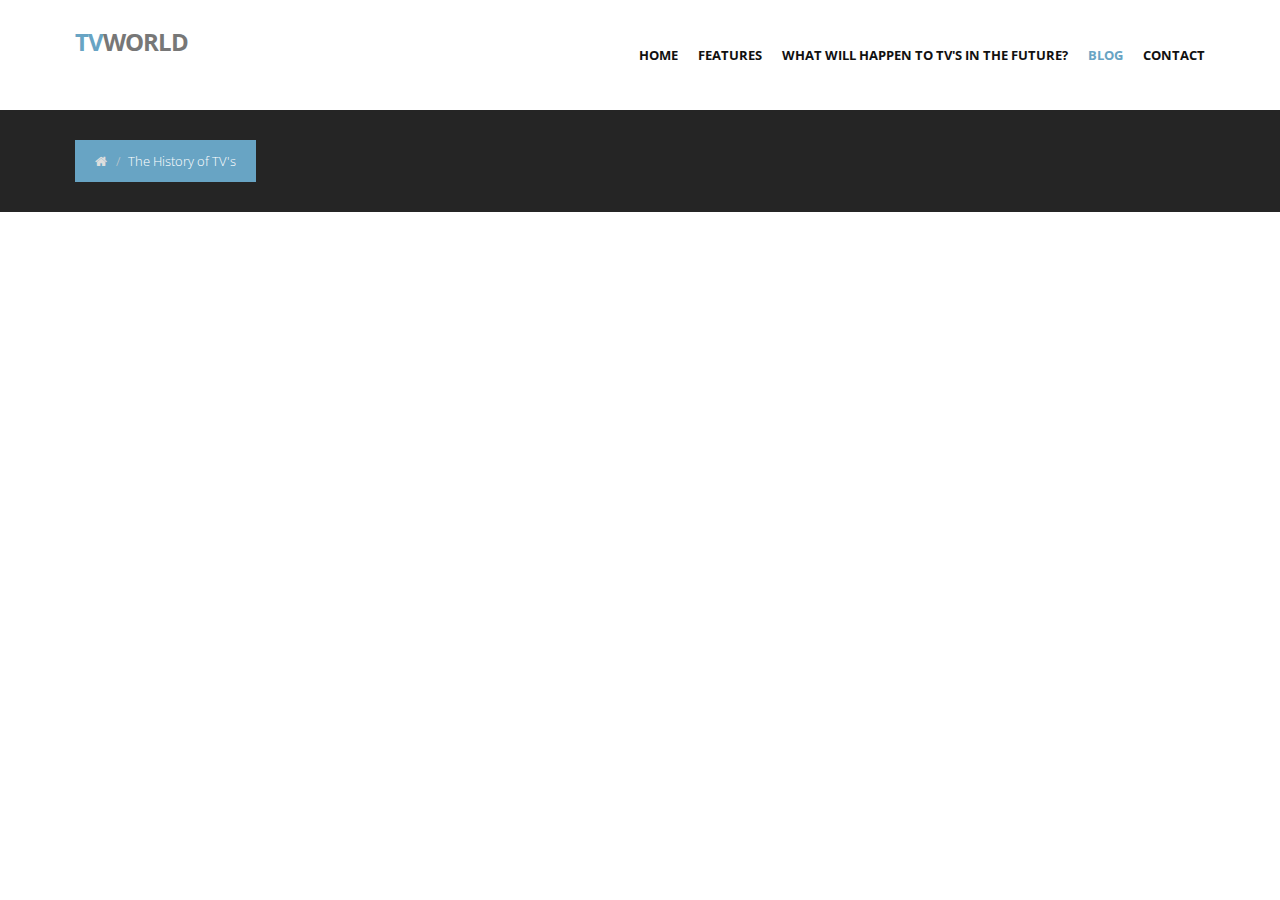
==== commit 897c5715: "Removing Unnecessary Code, Changing titles" ====
--- a/blog.html
+++ b/blog.html
@@ -2,7 +2,7 @@
 <html lang="en">
 <head>
 <meta charset="utf-8">
-<title>Moderna - Bootstrap 3 flat corporate template</title>
+<title>The History of TV's</title>
 <meta name="viewport" content="width=device-width, initial-scale=1.0" />
 <meta name="description" content="" />
 <meta name="author" content="http://bootstraptaste.com" />
@@ -35,7 +35,7 @@
                         <span class="icon-bar"></span>
                         <span class="icon-bar"></span>
                     </button>
-                    <a class="navbar-brand" href="index.html"><span>M</span>oderna</a>
+                    <a class="navbar-brand" href="index.html"><span>TV</span>World</a>
                 </div>
                 <div class="navbar-collapse collapse ">
                     <ul class="nav navbar-nav">
@@ -43,12 +43,12 @@
                         <li class="dropdown ">
                             <a href="#" class="dropdown-toggle " data-toggle="dropdown" data-hover="dropdown" data-delay="0" data-close-others="false">Features <b class=" icon-angle-down"></b></a>
                             <ul class="dropdown-menu">
-                                <li><a href="typography.html">Typography</a></li>
-                                <li><a href="components.html">Components</a></li>
-								<li><a href="pricingbox.html">Pricing box</a></li>
+                                <li><a href="typography.html">JoJo's Bizarre Adventure</a></li>
+                                <li><a href="components.html">Doomsday Preppers</a></li>
+								<li><a href="pricingbox.html">One Punch Man</a></li>
                             </ul>
                         </li>
-                        <li><a href="portfolio.html">Portfolio</a></li>
+                        <li><a href="portfolio.html">What will happen to TV's in the Future?</a></li>
                         <li class="active"><a href="blog.html">Blog</a></li>
                         <li><a href="contact.html">Contact</a></li>
                     </ul>
@@ -63,7 +63,7 @@
 			<div class="col-lg-12">
 				<ul class="breadcrumb">
 					<li><a href="#"><i class="fa fa-home"></i></a><i class="icon-angle-right"></i></li>
-					<li class="active">Blog</li>
+					<li class="active">The History of TV's</li>
 				</ul>
 			</div>
 		</div>
@@ -76,242 +76,7 @@
 				<article>
 						<div class="post-image">
 							<div class="post-heading">
-								<h3><a href="#">This is an example of standard post format</a></h3>
-							</div>
-							<img src="img/dummies/blog/img1.jpg" alt="" />
-						</div>
-						<p>
-							 Qui ut ceteros comprehensam. Cu eos sale sanctus eligendi, id ius elitr saperet, ocurreret pertinacia pri an. No mei nibh consectetuer, semper laoreet perfecto ad qui, est rebum nulla argumentum ei. Fierent adipisci iracundia est ei, usu timeam persius ea. Usu ea justo malis, pri quando everti electram ei, ex homero omittam salutatus sed.
-						</p>
-						<div class="bottom-article">
-							<ul class="meta-post">
-								<li><i class="icon-calendar"></i><a href="#"> Mar 23, 2013</a></li>
-								<li><i class="icon-user"></i><a href="#"> Admin</a></li>
-								<li><i class="icon-folder-open"></i><a href="#"> Blog</a></li>
-								<li><i class="icon-comments"></i><a href="#">4 Comments</a></li>
-							</ul>
-							<a href="#" class="pull-right">Continue reading <i class="icon-angle-right"></i></a>
-						</div>
-				</article>
-				<article>
-						<div class="post-slider">
-							<div class="post-heading">
-								<h3><a href="#">This is an example of slider post format</a></h3>
-							</div>
-							<!-- start flexslider -->
-							<div id="post-slider" class="flexslider">
-								<ul class="slides">
-									<li>
-									<img src="img/dummies/blog/img1.jpg" alt="" />
-									</li>
-									<li>
-									<img src="img/dummies/blog/img2.jpg" alt="" />
-									</li>
-									<li>
-									<img src="img/dummies/blog/img3.jpg" alt="" />
-									</li>
-								</ul>
-							</div>
-							<!-- end flexslider -->
-						</div>
-						<p>
-							 Qui ut ceteros comprehensam. Cu eos sale sanctus eligendi, id ius elitr saperet, ocurreret pertinacia pri an. No mei nibh consectetuer, semper laoreet perfecto ad qui, est rebum nulla argumentum ei. Fierent adipisci iracundia est ei, usu timeam persius ea. Usu ea justo malis, pri quando everti electram ei, ex homero omittam salutatus sed.
-						</p>
-						<div class="bottom-article">
-							<ul class="meta-post">
-								<li><i class="icon-calendar"></i><a href="#"> Mar 23, 2013</a></li>
-								<li><i class="icon-user"></i><a href="#"> Admin</a></li>
-								<li><i class="icon-folder-open"></i><a href="#"> Blog</a></li>
-								<li><i class="icon-comments"></i><a href="#">4 Comments</a></li>
-							</ul>
-							<a href="#" class="pull-right">Continue reading <i class="icon-angle-right"></i></a>
-						</div>
-				</article>
-				<article>
-						<div class="post-quote">
-							<div class="post-heading">
-								<h3><a href="#">Nice example of quote post format below</a></h3>
-							</div>
-							<blockquote>
-								<i class="icon-quote-left"></i> Lorem ipsum dolor sit amet, ei quod constituto qui. Summo labores expetendis ad quo, lorem luptatum et vis. No qui vidisse signiferumque...
-							</blockquote>
-						</div>
-						<div class="bottom-article">
-							<ul class="meta-post">
-								<li><i class="icon-calendar"></i><a href="#"> Mar 23, 2013</a></li>
-								<li><i class="icon-user"></i><a href="#"> Admin</a></li>
-								<li><i class="icon-folder-open"></i><a href="#"> Blog</a></li>
-								<li><i class="icon-comments"></i><a href="#">4 Comments</a></li>
-							</ul>
-							<a href="#" class="pull-right">Continue reading <i class="icon-angle-right"></i></a>
-						</div>
-				</article>
-				<article>
-						<div class="post-video">
-							<div class="post-heading">
-								<h3><a href="#">Amazing video post format here</a></h3>
-							</div>
-							<div class="video-container">
-								<iframe src="http://player.vimeo.com/video/30585464?title=0&amp;byline=0">
-								</iframe>
-							</div>
-						</div>
-						<p>
-							 Qui ut ceteros comprehensam. Cu eos sale sanctus eligendi, id ius elitr saperet, ocurreret pertinacia pri an. No mei nibh consectetuer, semper laoreet perfecto ad qui, est rebum nulla argumentum ei. Fierent adipisci iracundia est ei, usu timeam persius ea. Usu ea justo malis, pri quando everti electram ei.
-						</p>
-						<div class="bottom-article">
-							<ul class="meta-post">
-								<li><i class="icon-calendar"></i><a href="#"> Mar 23, 2013</a></li>
-								<li><i class="icon-user"></i><a href="#"> Admin</a></li>
-								<li><i class="icon-folder-open"></i><a href="#"> Blog</a></li>
-								<li><i class="icon-comments"></i><a href="#">4 Comments</a></li>
-							</ul>
-							<a href="#" class="pull-right">Continue reading <i class="icon-angle-right"></i></a>
-						</div>
-				</article>
-				<div id="pagination">
-					<span class="all">Page 1 of 3</span>
-					<span class="current">1</span>
-					<a href="#" class="inactive">2</a>
-					<a href="#" class="inactive">3</a>
-				</div>
-			</div>
-			<div class="col-lg-4">
-				<aside class="right-sidebar">
-				<div class="widget">
-					<form class="form-search">
-						<input class="form-control" type="text" placeholder="Search..">
-					</form>
-				</div>
-				<div class="widget">
-					<h5 class="widgetheading">Categories</h5>
-					<ul class="cat">
-						<li><i class="icon-angle-right"></i><a href="#">Web design</a><span> (20)</span></li>
-						<li><i class="icon-angle-right"></i><a href="#">Online business</a><span> (11)</span></li>
-						<li><i class="icon-angle-right"></i><a href="#">Marketing strategy</a><span> (9)</span></li>
-						<li><i class="icon-angle-right"></i><a href="#">Technology</a><span> (12)</span></li>
-						<li><i class="icon-angle-right"></i><a href="#">About finance</a><span> (18)</span></li>
-					</ul>
-				</div>
-				<div class="widget">
-					<h5 class="widgetheading">Latest posts</h5>
-					<ul class="recent">
-						<li>
-						<img src="img/dummies/blog/65x65/thumb1.jpg" class="pull-left" alt="" />
-						<h6><a href="#">Lorem ipsum dolor sit</a></h6>
-						<p>
-							 Mazim alienum appellantur eu cu ullum officiis pro pri
-						</p>
-						</li>
-						<li>
-						<a href="#"><img src="img/dummies/blog/65x65/thumb2.jpg" class="pull-left" alt="" /></a>
-						<h6><a href="#">Maiorum ponderum eum</a></h6>
-						<p>
-							 Mazim alienum appellantur eu cu ullum officiis pro pri
-						</p>
-						</li>
-						<li>
-						<a href="#"><img src="img/dummies/blog/65x65/thumb3.jpg" class="pull-left" alt="" /></a>
-						<h6><a href="#">Et mei iusto dolorum</a></h6>
-						<p>
-							 Mazim alienum appellantur eu cu ullum officiis pro pri
-						</p>
-						</li>
-					</ul>
-				</div>
-				<div class="widget">
-					<h5 class="widgetheading">Popular tags</h5>
-					<ul class="tags">
-						<li><a href="#">Web design</a></li>
-						<li><a href="#">Trends</a></li>
-						<li><a href="#">Technology</a></li>
-						<li><a href="#">Internet</a></li>
-						<li><a href="#">Tutorial</a></li>
-						<li><a href="#">Development</a></li>
-					</ul>
-				</div>
-				</aside>
-			</div>
-		</div>
-	</div>
-	</section>
-	<footer>
-	<div class="container">
-		<div class="row">
-			<div class="col-lg-3">
-				<div class="widget">
-					<h5 class="widgetheading">Get in touch with us</h5>
-					<address>
-					<strong>Moderna company Inc</strong><br>
-					 Modernbuilding suite V124, AB 01<br>
-					 Someplace 16425 Earth </address>
-					<p>
-						<i class="icon-phone"></i> (123) 456-7890 - (123) 555-7891 <br>
-						<i class="icon-envelope-alt"></i> email@domainname.com
-					</p>
-				</div>
-			</div>
-			<div class="col-lg-3">
-				<div class="widget">
-					<h5 class="widgetheading">Pages</h5>
-					<ul class="link-list">
-						<li><a href="#">Press release</a></li>
-						<li><a href="#">Terms and conditions</a></li>
-						<li><a href="#">Privacy policy</a></li>
-						<li><a href="#">Career center</a></li>
-						<li><a href="#">Contact us</a></li>
-					</ul>
-				</div>
-			</div>
-			<div class="col-lg-3">
-				<div class="widget">
-					<h5 class="widgetheading">Latest posts</h5>
-					<ul class="link-list">
-						<li><a href="#">Lorem ipsum dolor sit amet, consectetur adipiscing elit.</a></li>
-						<li><a href="#">Pellentesque et pulvinar enim. Quisque at tempor ligula</a></li>
-						<li><a href="#">Natus error sit voluptatem accusantium doloremque</a></li>
-					</ul>
-				</div>
-			</div>
-			<div class="col-lg-3">
-				<div class="widget">
-					<h5 class="widgetheading">Flickr photostream</h5>
-					<div class="flickr_badge">
-						<script type="text/javascript" src="http://www.flickr.com/badge_code_v2.gne?count=8&amp;display=random&amp;size=s&amp;layout=x&amp;source=user&amp;user=34178660@N03"></script>
-					</div>
-					<div class="clear">
-					</div>
-				</div>
-			</div>
-		</div>
-	</div>
-	<div id="sub-footer">
-		<div class="container">
-			<div class="row">
-				<div class="col-lg-6">
-					<div class="copyright">
-						<p>
-							<span>&copy; Moderna 2014 All right reserved. By </span><a href="http://bootstraptaste.com" target="_blank">Bootstraptaste</a>
-						</p>
-					</div>
-				</div>
-				<div class="col-lg-6">
-					<ul class="social-network">
-						<li><a href="#" data-placement="top" title="Facebook"><i class="fa fa-facebook"></i></a></li>
-						<li><a href="#" data-placement="top" title="Twitter"><i class="fa fa-twitter"></i></a></li>
-						<li><a href="#" data-placement="top" title="Linkedin"><i class="fa fa-linkedin"></i></a></li>
-						<li><a href="#" data-placement="top" title="Pinterest"><i class="fa fa-pinterest"></i></a></li>
-						<li><a href="#" data-placement="top" title="Google plus"><i class="fa fa-google-plus"></i></a></li>
-					</ul>
-				</div>
-			</div>
-		</div>
-	</div>
-	</footer>
-</div>
-<a href="#" class="scrollup"><i class="fa fa-angle-up active"></i></a>
-<!-- javascript
-    ================================================== -->
+							
 <!-- Placed at the end of the document so the pages load faster -->
 <script src="js/jquery.js"></script>
 <script src="js/jquery.easing.1.3.js"></script>
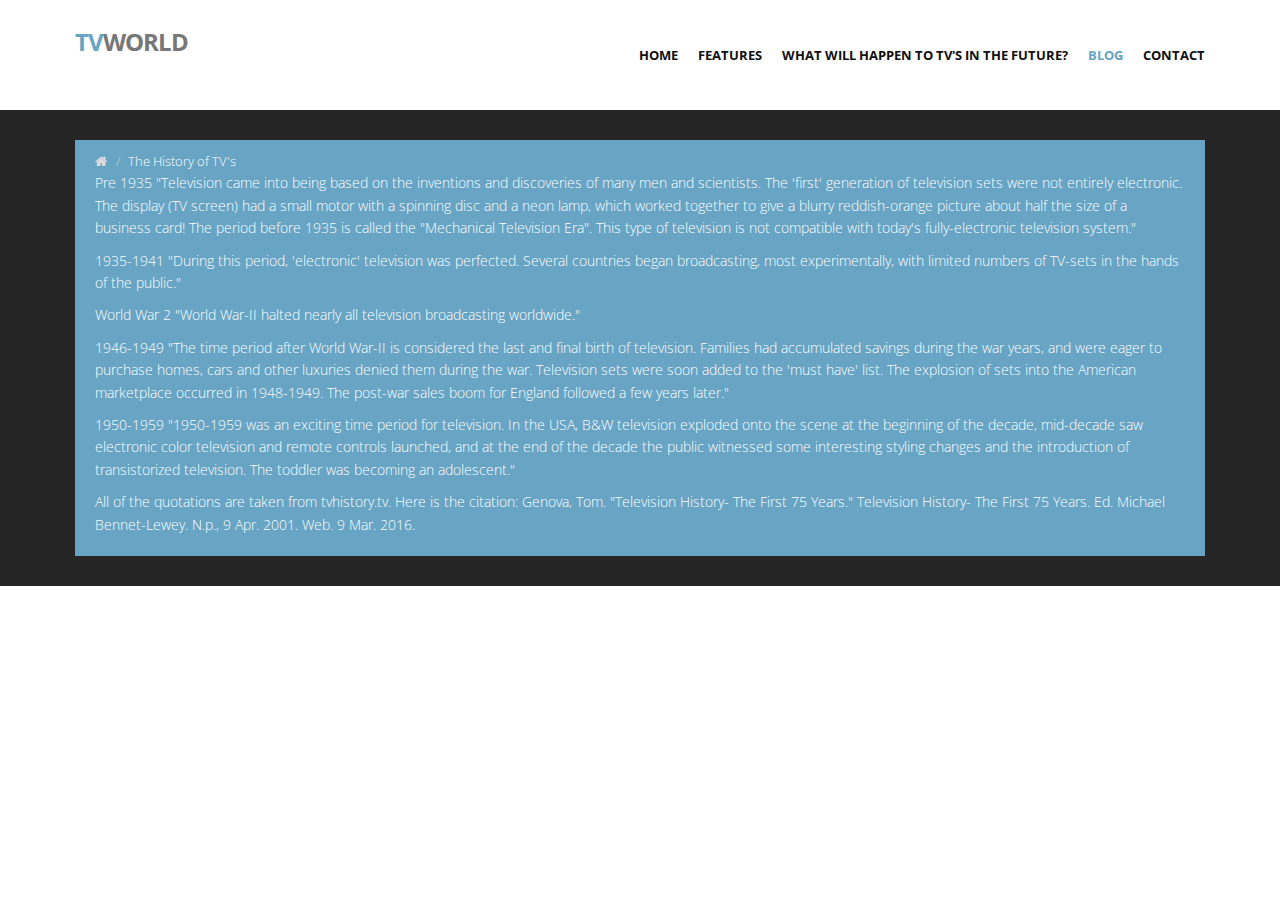
==== commit de58dea5: "Replaced Lorum Ipsum" ====
--- a/blog.html
+++ b/blog.html
@@ -64,19 +64,28 @@
 				<ul class="breadcrumb">
 					<li><a href="#"><i class="fa fa-home"></i></a><i class="icon-angle-right"></i></li>
 					<li class="active">The History of TV's</li>
-				</ul>
-			</div>
-		</div>
-	</div>
-	</section>
-	<section id="content">
-	<div class="container">
-		<div class="row">
-			<div class="col-lg-8">
-				<article>
-						<div class="post-image">
-							<div class="post-heading">
-							
+				<p> 
+																					Pre 1935
+						"Television came into being based on the inventions and discoveries of many men and scientists.  The 'first' generation of television sets were not entirely electronic.  The display (TV screen) had a small motor with a spinning disc and a neon lamp, which worked together to give a blurry reddish-orange picture about half the size of a business card!  The period before 1935 is called the "Mechanical Television Era".  This type of television is not compatible with today's fully-electronic television system."
+</p>
+<p> 																				1935-1941
+				"During this period, 'electronic' television was perfected.  Several countries began broadcasting, most experimentally, with limited numbers of TV-sets in the hands of the public."
+</p>
+<p>
+																					World War 2
+														"World War-II halted nearly all television broadcasting worldwide."
+</p>
+<p>																				    1946-1949
+									"The time period after World War-II is considered the last and final birth of television.  Families had accumulated savings during the war years, and were eager to purchase homes, cars and other luxuries denied them during the war.  Television sets were soon added to the 'must have' list.  The explosion of sets into the American marketplace occurred in 1948-1949.  The post-war sales boom for England followed a few years later."
+
+</p>
+<p>
+																					1950-1959
+									"1950-1959 was an exciting time period for television.  In the USA, B&W television exploded onto the scene at the beginning of the decade, mid-decade saw electronic color television and remote controls launched, and at the end of the decade the public witnessed some interesting styling changes and the introduction of transistorized television.  The toddler was becoming an adolescent."
+</p>
+<p>
+All of the quotations are taken from tvhistory.tv. Here is the citation: Genova, Tom. "Television History- The First 75 Years." Television History- The First 75 Years. Ed. Michael Bennet-Lewey. N.p., 9 Apr. 2001. Web. 9 Mar. 2016.
+							 
 <!-- Placed at the end of the document so the pages load faster -->
 <script src="js/jquery.js"></script>
 <script src="js/jquery.easing.1.3.js"></script>
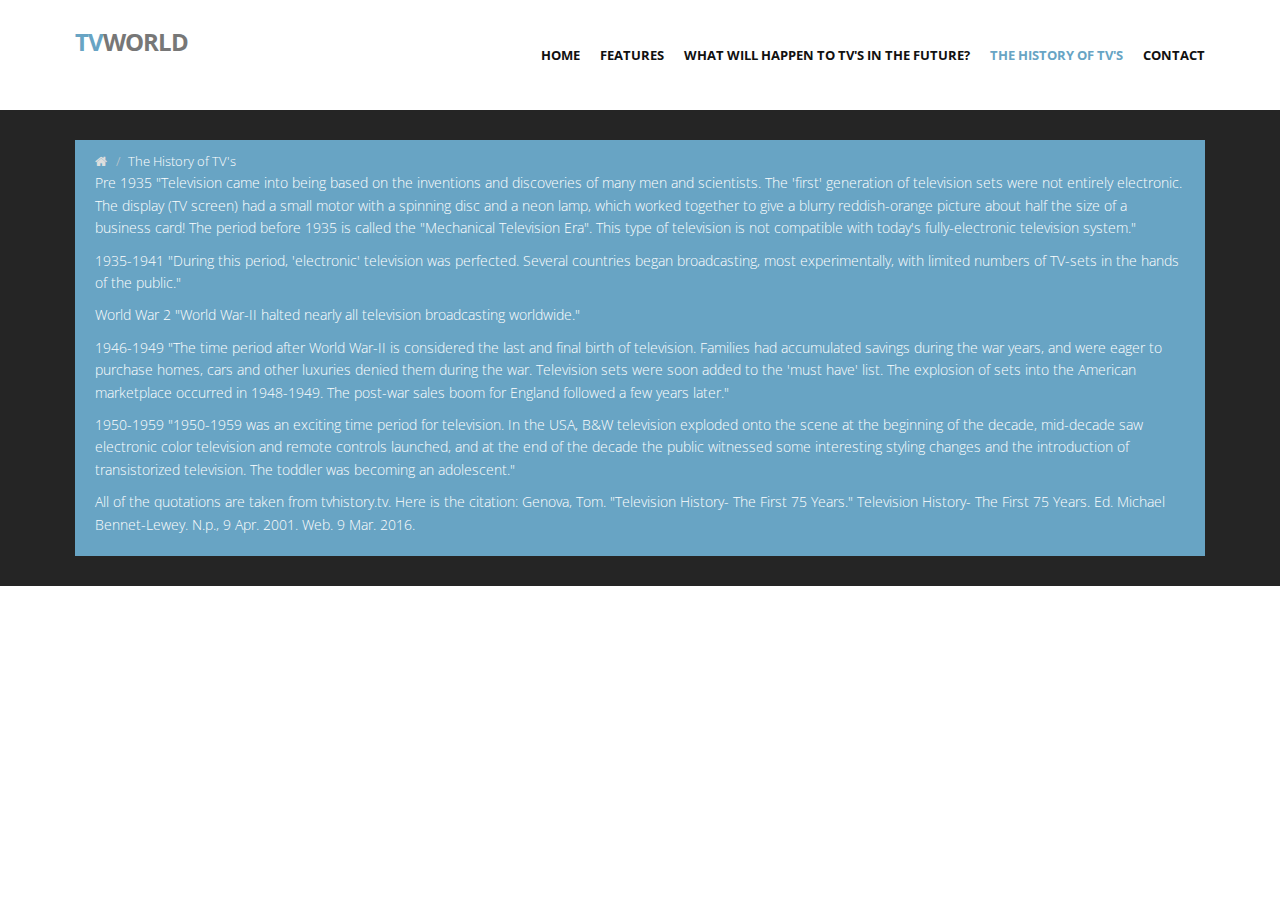
==== commit c262e234: "Fixed Navbar" ====
--- a/blog.html
+++ b/blog.html
@@ -49,7 +49,7 @@
                             </ul>
                         </li>
                         <li><a href="portfolio.html">What will happen to TV's in the Future?</a></li>
-                        <li class="active"><a href="blog.html">Blog</a></li>
+                        <li class="active"><a href="blog.html">The History of TV's</a></li>
                         <li><a href="contact.html">Contact</a></li>
                     </ul>
                 </div>
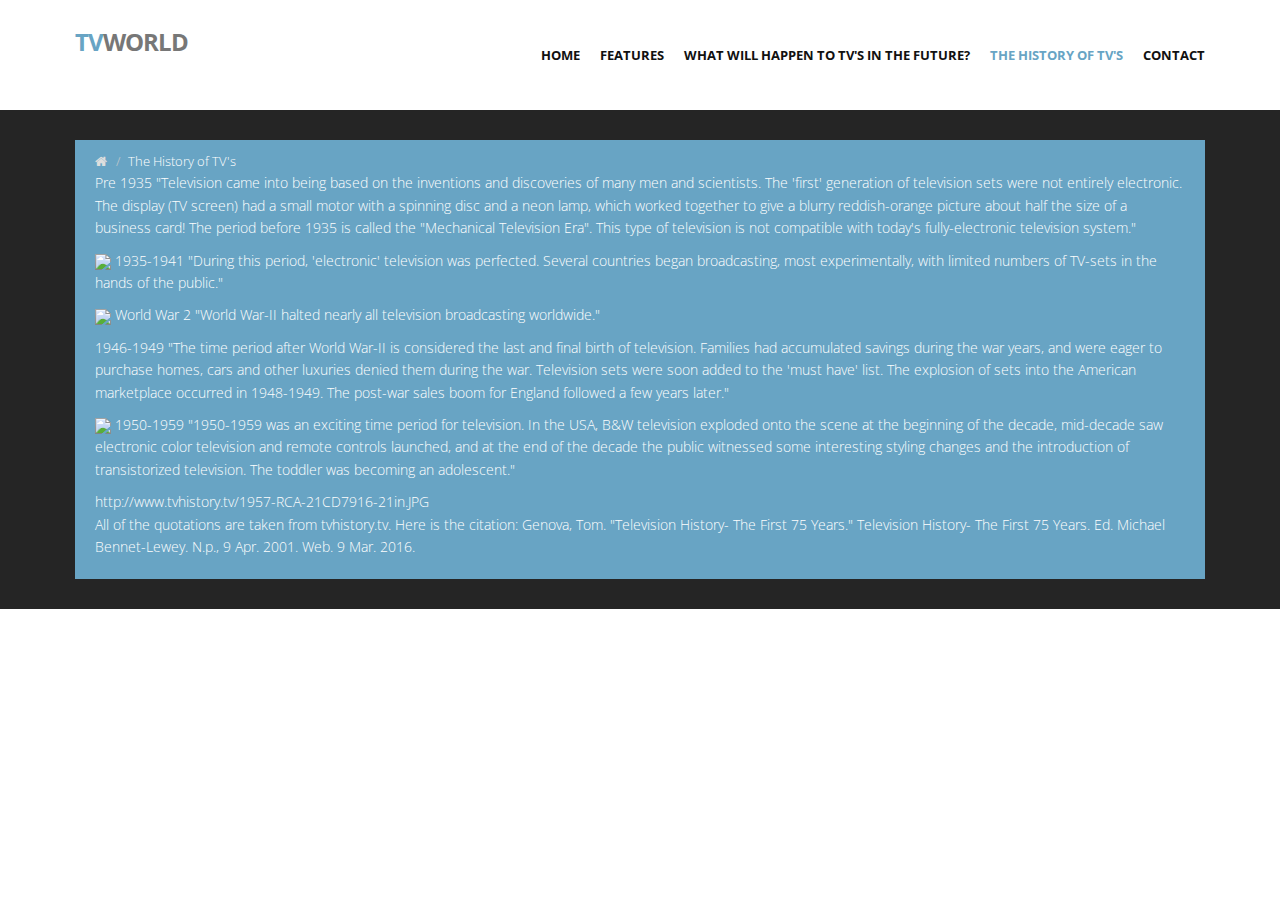
==== commit fbcb8063: "Added Pictures" ====
--- a/blog.html
+++ b/blog.html
@@ -68,9 +68,11 @@
 																					Pre 1935
 						"Television came into being based on the inventions and discoveries of many men and scientists.  The 'first' generation of television sets were not entirely electronic.  The display (TV screen) had a small motor with a spinning disc and a neon lamp, which worked together to give a blurry reddish-orange picture about half the size of a business card!  The period before 1935 is called the "Mechanical Television Era".  This type of television is not compatible with today's fully-electronic television system."
 </p>
+<img src=http://www.tvhistory.tv/1932_Jenkins_JD30_TV_Receiver_Frt.JPG
 <p> 																				1935-1941
 				"During this period, 'electronic' television was perfected.  Several countries began broadcasting, most experimentally, with limited numbers of TV-sets in the hands of the public."
 </p>
+<img src=http://www.tvhistory.tv/1941-GE-Model-90-12in.JPG
 <p>
 																					World War 2
 														"World War-II halted nearly all television broadcasting worldwide."
@@ -79,10 +81,12 @@
 									"The time period after World War-II is considered the last and final birth of television.  Families had accumulated savings during the war years, and were eager to purchase homes, cars and other luxuries denied them during the war.  Television sets were soon added to the 'must have' list.  The explosion of sets into the American marketplace occurred in 1948-1949.  The post-war sales boom for England followed a few years later."
 
 </p>
+<img src=http://www.tvhistory.tv/1948-Tele-Tone-TV149-7in.JPG
 <p>
 																					1950-1959
 									"1950-1959 was an exciting time period for television.  In the USA, B&W television exploded onto the scene at the beginning of the decade, mid-decade saw electronic color television and remote controls launched, and at the end of the decade the public witnessed some interesting styling changes and the introduction of transistorized television.  The toddler was becoming an adolescent."
 </p>
+http://www.tvhistory.tv/1957-RCA-21CD7916-21in.JPG
 <p>
 All of the quotations are taken from tvhistory.tv. Here is the citation: Genova, Tom. "Television History- The First 75 Years." Television History- The First 75 Years. Ed. Michael Bennet-Lewey. N.p., 9 Apr. 2001. Web. 9 Mar. 2016.
 							 
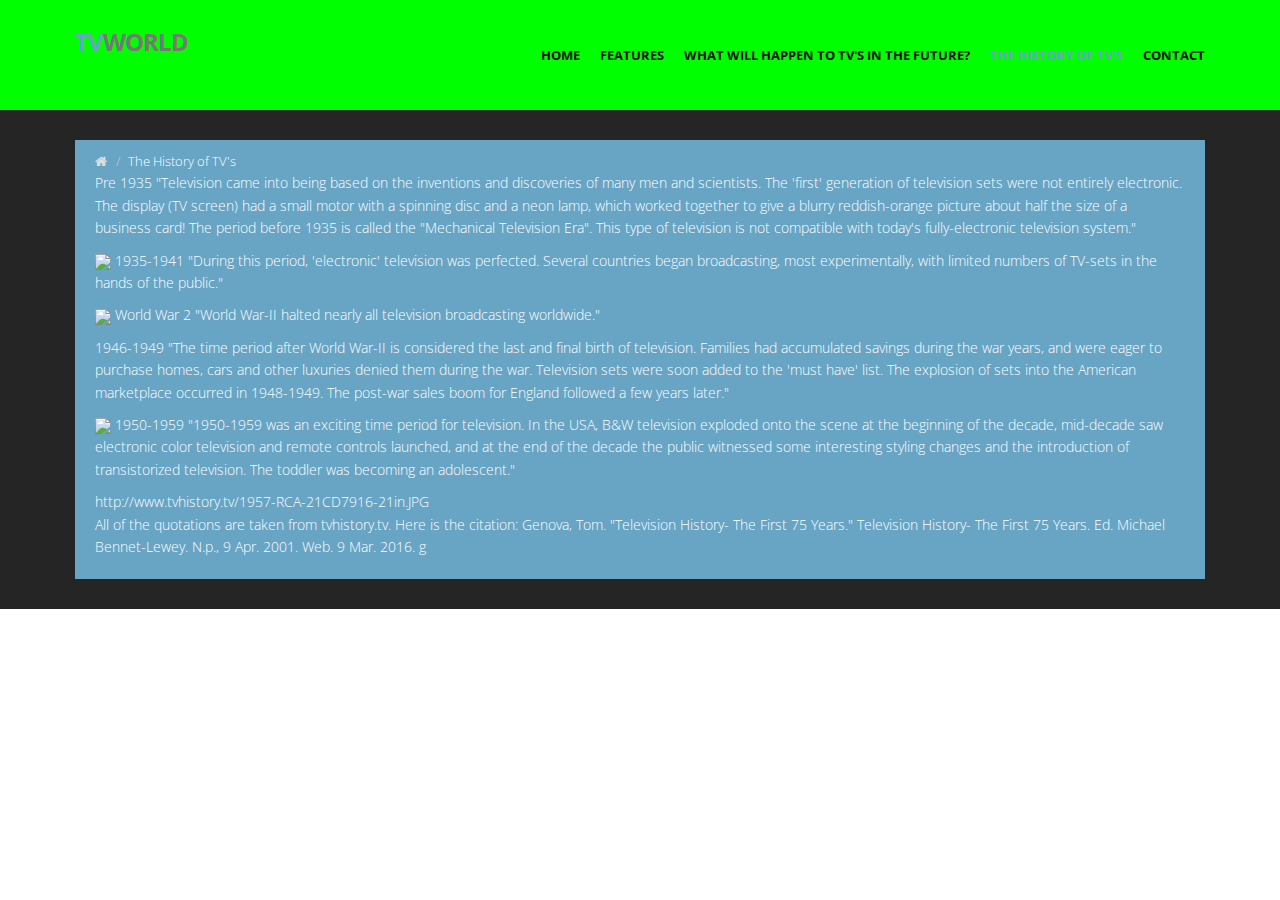
==== commit ec929675: "Did a thing" ====
--- a/blog.html
+++ b/blog.html
@@ -96,7 +96,7 @@
 <script src="js/bootstrap.min.js"></script>
 <script src="js/jquery.fancybox.pack.js"></script>
 <script src="js/jquery.fancybox-media.js"></script>
-<script src="js/google-code-prettify/prettify.js"></script>
+<script src="js/google-code-prettify/prettify.js"></script>g
 <script src="js/portfolio/jquery.quicksand.js"></script>
 <script src="js/portfolio/setting.js"></script>
 <script src="js/jquery.flexslider.js"></script>
--- a/css/style.css
+++ b/css/style.css
@@ -126,7 +126,7 @@
 }
 
 header .navbar-default{
-    background-color: #fff;
+    background-color: #00FF00;
 }
 
 header .nav li a:hover,
